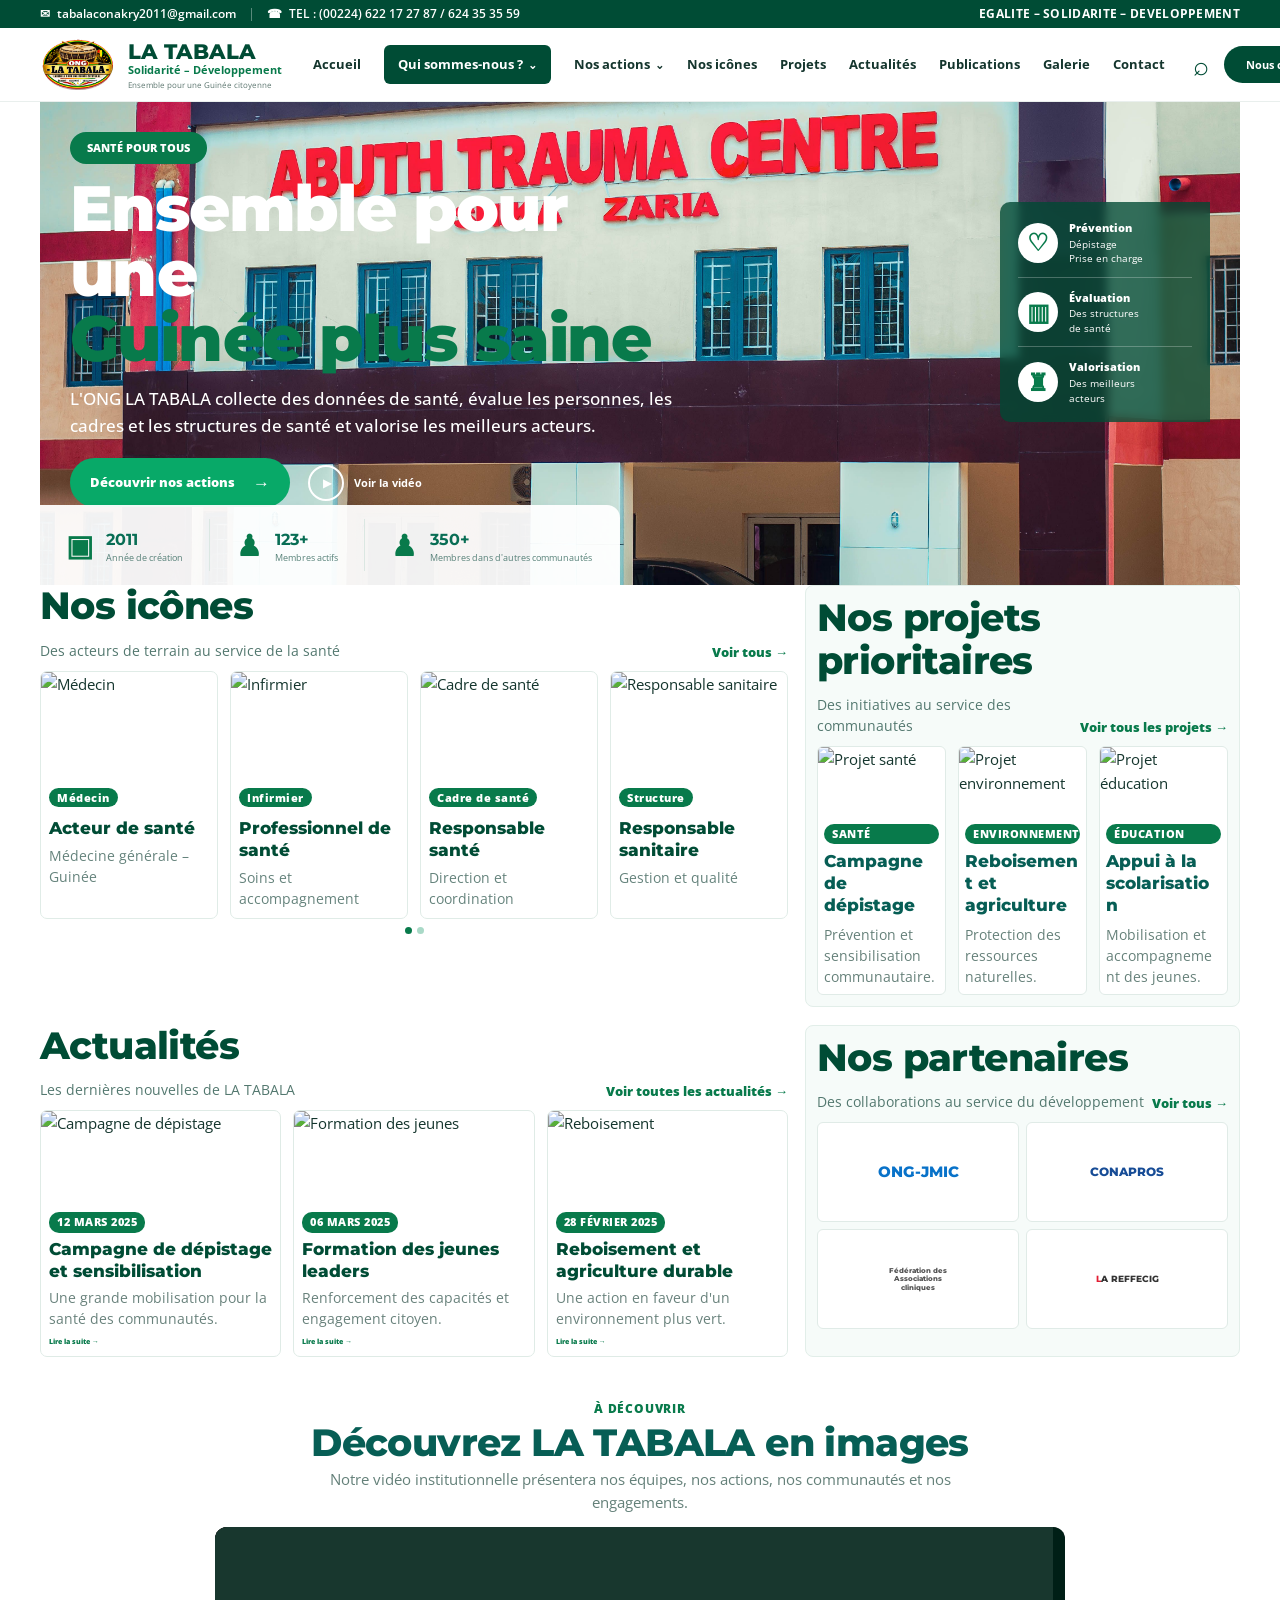
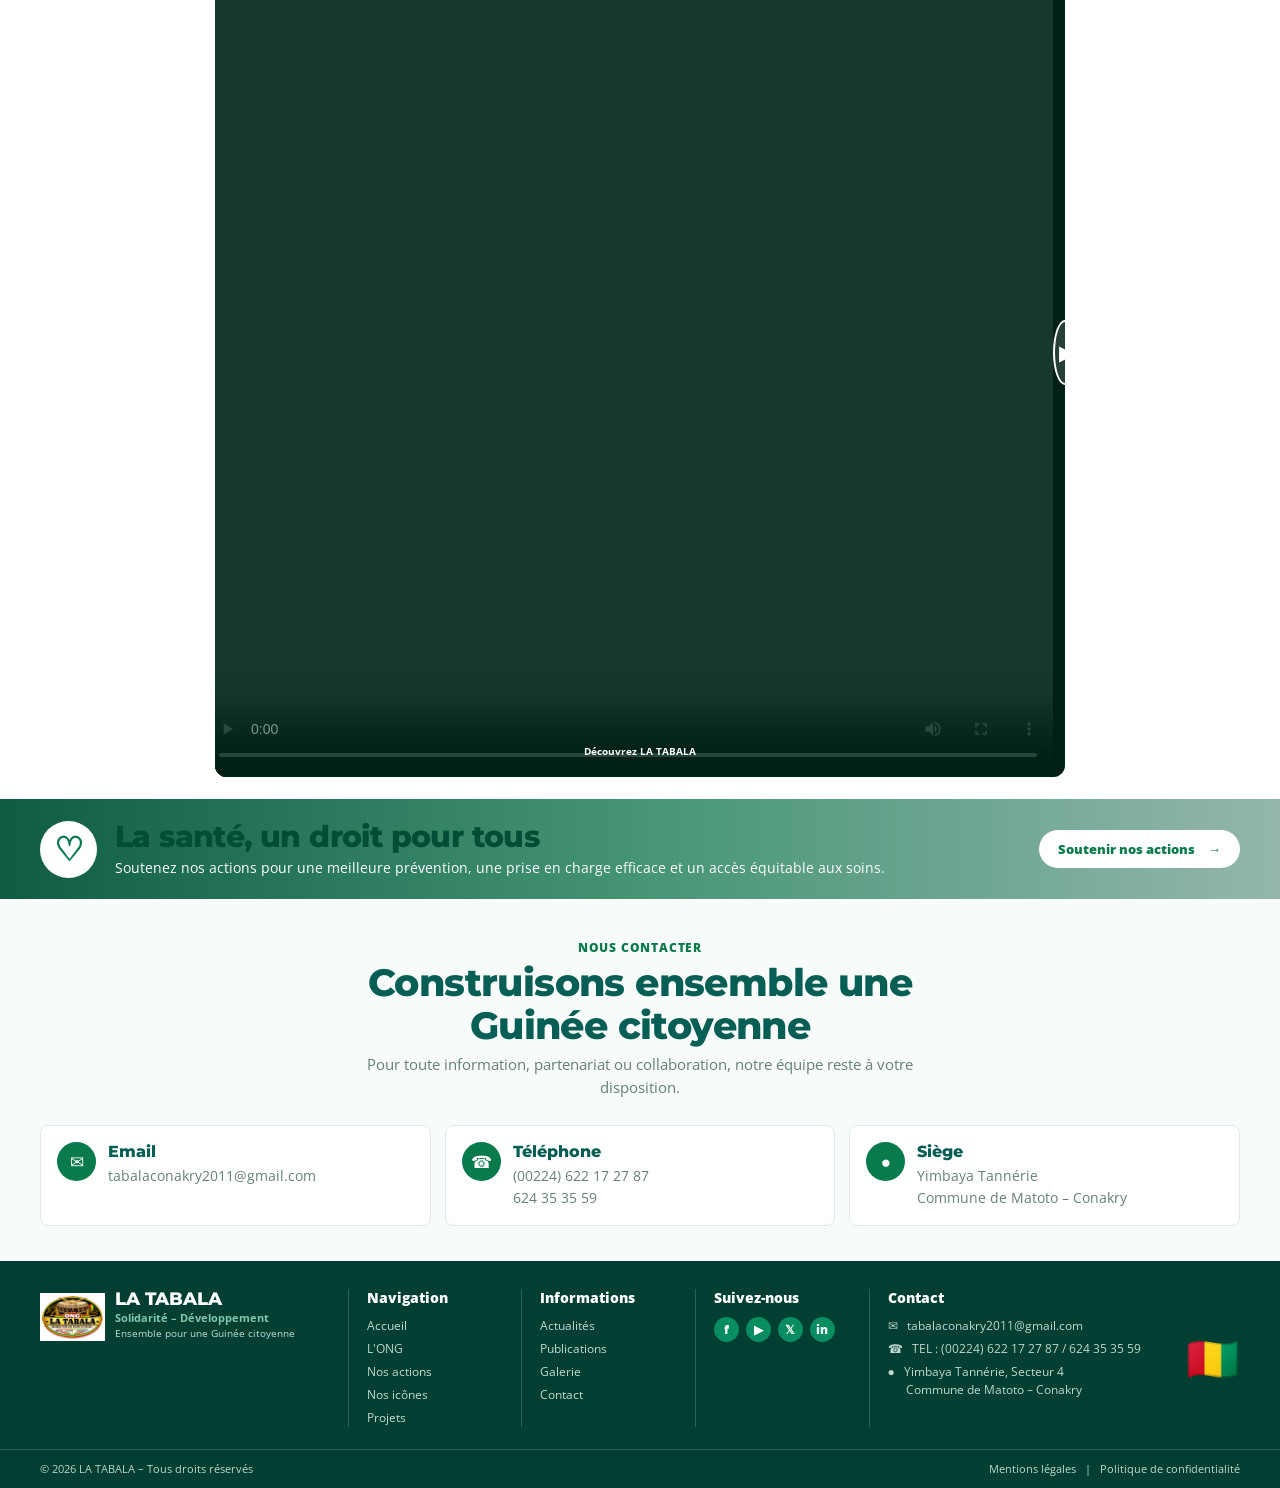
==== index.html @ 2fb296cd "Version complète LA TABALA avec SEO" ====
﻿<!DOCTYPE html>
<html lang="fr">
<head>
    <meta charset="UTF-8">
    <meta name="viewport" content="width=device-width, initial-scale=1.0">
    <title>LA TABALA — Solidarité – Développement</title>
    <meta name="description" content="ONG LA TABALA - Solidarité – Développement - Ensemble pour une Guinée citoyenne">
    <link rel="preconnect" href="https://fonts.googleapis.com">
    <link rel="preconnect" href="https://fonts.gstatic.com" crossorigin>
    <link href="https://fonts.googleapis.com/css2?family=Montserrat:wght@400;500;600;700;800&family=Open+Sans:wght@400;500;600;700&display=swap" rel="stylesheet">
    <link rel="stylesheet" href="styles.css">

<style id="logo-la-tabala-style">
.logo-la-tabala {
    display: block;
    width: 82px;
    height: 82px;
    object-fit: contain;
    object-position: center;
    border: 0;
    background: transparent;
}

.logo-insertion-la-tabala {
    position: absolute;
    top: 18px;
    left: 25px;
    z-index: 100;
}

@media (max-width: 900px) {
    .logo-la-tabala {
        width: 65px;
        height: 65px;
    }

    .logo-insertion-la-tabala {
        top: 10px;
        left: 15px;
    }
}
</style>
</head>

<body>

<!-- =========================================================
     BARRE SUPERIEURE
========================================================= -->
<div class="topbar">
    <div class="container topbar-inner">
        <div class="top-contact">
            <span>✉</span>
            <span>tabalaconakry2011@gmail.com</span>
            <span class="top-separator"></span>
            <span>☎</span>
            <span>TEL : (00224) 622 17 27 87 / 624 35 35 59</span>
        </div>

        <div class="top-slogan">
            EGALITE – SOLIDARITE – DEVELOPPEMENT
        </div>
    </div>
</div>

<!-- =========================================================
     HEADER
========================================================= -->
<header class="header">
    <div class="container header-inner">

        <a href="#accueil" class="brand">
            <div class="logo-box">
                <img src="images/logo-la-tabala.png" alt="Logo officiel de LA TABALA" class="logo-la-tabala">
                <span class="logo-fallback">LA<br>TABALA</span>
            </div>

            <div class="brand-text">
                <strong>LA TABALA</strong>
                <span>Solidarité – Développement</span>
                <small>Ensemble pour une Guinée citoyenne</small>
            </div>
        </a>

        <nav class="main-nav" id="mainNav">
            <a class="active" href="#accueil">Accueil</a>
            <a href="#ong">Qui sommes-nous ? <span>⌄</span></a>
            <a href="#actions">Nos actions <span>⌄</span></a>
            <a href="#icones">Nos icônes</a>
            <a href="#projets">Projets</a>
            <a href="#actualites">Actualités</a>
            <a href="#publications">Publications</a>
            <a href="#galerie">Galerie</a>
            <a href="#contact">Contact</a>
        </nav>

        <div class="header-actions">
            <button class="search-btn" aria-label="Rechercher">⌕</button>
            <a class="contact-button" href="#contact">Nous contacter</a>
            <button class="mobile-menu" id="mobileMenu" aria-label="Menu">☰</button>
        </div>

    </div>
</header>


<!-- =========================================================
     HERO
========================================================= -->
<main>

<section id="accueil" class="hero">

    <div class="hero-photo"></div>
    <div class="hero-overlay"></div>

    <div class="container hero-content">

        <div class="hero-copy">

            <div class="hero-label">SANTÉ POUR TOUS</div>

            <h1>
                Ensemble pour une<br>
                <span>Guinée plus saine</span>
            </h1>

            <p>
                L'ONG LA TABALA collecte des données de santé,
                évalue les personnes, les cadres et les structures
                de santé et valorise les meilleurs acteurs.
            </p>

            <div class="hero-buttons">
                <a href="#actions" class="primary-button">
                    Découvrir nos actions <b>→</b>
                </a>

                <a href="#video" class="video-link">
                    <span class="play-circle">▶</span>
                    <span>Voir la vidéo</span>
                </a>
            </div>

        </div>


        <!-- BLOC SANTE A DROITE -->
        <div class="hero-health">

            <div class="health-item">
                <div class="health-icon heart-icon">♡</div>
                <div>
                    <strong>Prévention</strong>
                    <span>Dépistage<br>Prise en charge</span>
                </div>
            </div>

            <div class="health-line"></div>

            <div class="health-item">
                <div class="health-icon bars-icon">▥</div>
                <div>
                    <strong>Évaluation</strong>
                    <span>Des structures<br>de santé</span>
                </div>
            </div>

            <div class="health-line"></div>

            <div class="health-item">
                <div class="health-icon trophy-icon">♜</div>
                <div>
                    <strong>Valorisation</strong>
                    <span>Des meilleurs<br>acteurs</span>
                </div>
            </div>

        </div>

    </div>


    <!-- STATISTIQUES -->
    <div class="hero-stats container">

        <div class="stat">
            <div class="stat-icon">▣</div>
            <div>
                <strong>2011</strong>
                <span>Année de création</span>
            </div>
        </div>

        <div class="stat">
            <div class="stat-icon">♟</div>
            <div>
                <strong>123+</strong>
                <span>Membres actifs</span>
            </div>
        </div>

        <div class="stat">
            <div class="stat-icon">♟</div>
            <div>
                <strong>350+</strong>
                <span>Membres dans d'autres communautés</span>
            </div>
        </div>

    </div>

</section>


<!-- =========================================================
     DOMAINES D'INTERVENTION
========================================================= -->
<section id="actions" class="domains section">

    <div class="container">

        <div class="domain-layout">

            <div class="domain-intro">

                <div class="eyebrow">NOS DOMAINES D'INTERVENTION</div>

                <h2>
                    Des actions concrètes<br>
                    pour un développement durable
                </h2>

                <p>
                    LA TABALA intervient dans plusieurs secteurs clés
                    pour améliorer les conditions de vie des communautés.
                </p>

                <a href="#contact" class="small-button">
                    En savoir plus <span>→</span>
                </a>

            </div>


            <div class="domain-cards">

                <article class="domain-card health-card">
                    <div class="domain-circle">♡</div>
                    <h3>Santé et bien-être</h3>
                    <p>Prévention, dépistage,<br>prise en charge.</p>
                </article>

                <article class="domain-card environment-card">
                    <div class="domain-circle">⌁</div>
                    <h3>Environnement</h3>
                    <p>Protection de l'environnement<br>et développement agricole.</p>
                </article>

                <article class="domain-card education-card">
                    <div class="domain-circle">▣</div>
                    <h3>Éducation</h3>
                    <p>Formation, information,<br>sensibilisation,<br>alphabétisation.</p>
                </article>

                <article class="domain-card social-card">
                    <div class="domain-circle">♟</div>
                    <h3>Protection sociale</h3>
                    <p>Soutien aux communautés<br>vulnérables.</p>
                </article>

                <article class="domain-card justice-card">
                    <div class="domain-circle">⚖</div>
                    <h3>Justice</h3>
                    <p>Citoyenneté, vulgarisation<br>des lois, paix sociale.</p>
                </article>

            </div>

        </div>

    </div>

</section>


<!-- =========================================================
     MISSION / VISION
========================================================= -->
<section id="ong" class="mission-section">

    <div class="container">

        <div class="section-heading">
            <div>
                <span class="eyebrow">QUI SOMMES-NOUS ?</span>
                <h2>Une organisation engagée pour les communautés</h2>
            </div>
        </div>

        <div class="mission-box">

            <div class="mission-image">
                <img
                    src="images/decoupes-maquette/mission.jpg"
                    alt="Engagement communautaire de LA TABALA">
            </div>

            <div class="mission-content">

                <div class="mission-column">

                    <div class="section-symbol">◎</div>

                    <div>
                        <h2>LA TABALA</h2>

                        <p>
                            LA TABALA est une organisation de la société civile
                            guinéenne engagée dans le développement communautaire
                            et l'amélioration des conditions de vie des populations.
                        </p>

                        <p>
                            Elle rassemble des jeunes leaders, des cadres et des
                            artisans issus de différents secteurs socioprofessionnels
                            de la Guinée.
                        </p>

                        <p>
                            Opérationnelle depuis le <strong>14 mars 2011</strong>,
                            LA TABALA est implantée à
                            <strong>Yimbaya-Tannérie, Commune de Matoto</strong>,
                            en République de Guinée.
                        </p>

                    </div>

                </div>

                <div class="mission-divider"></div>

                <div class="mission-column vision-column">

                    <div class="section-symbol">●</div>

                    <div>

                        <h2>Notre vision</h2>

                        <p>
                            Devenir l'une des plateformes des organisations de la
                            société civile guinéenne favorisant l'engagement de
                            jeunes citoyens actifs et responsables dans leurs
                            communautés.
                        </p>

                        <div class="quote-box">
                            <span>“</span>
                            <strong>
                                ENSEMBLE POUR UNE<br>
                                GUINÉE CITOYENNE
                            </strong>
                        </div>

                    </div>

                </div>

            </div>

        </div>

        <div class="ong-info-grid">

            <div class="ong-info-card">
                <span class="info-number">2011</span>
                <h3>Notre histoire</h3>
                <p>
                    LA TABALA est opérationnelle depuis le 14 mars 2011.
                    Son agrément initial porte le N°
                    257/MATD/CAB/SERPROMA/2012.
                </p>
                <p>
                    Il a été renouvelé en 2021 sous le N°
                    A/2021/738/MATD/SERPROMA/SGG.
                </p>
            </div>

            <div class="ong-info-card">
                <span class="info-number">123+</span>
                <h3>Nos membres actifs</h3>
                <p>
                    Plus de 123 membres actifs aux qualifications diversifiées
                    contribuent aux actions de l'organisation.
                </p>
                <p>
                    Plus de 350 membres sont également présents dans d'autres
                    communautés.
                </p>
            </div>

            <div class="ong-info-card">
                <span class="info-number">03</span>
                <h3>Nos valeurs</h3>
                <p>
                    Nos actions reposent sur trois valeurs fondamentales :
                </p>
                <strong>
                    ÉGALITÉ – SOLIDARITÉ – DÉVELOPPEMENT
                </strong>
            </div>

        </div>

        <div class="ong-mission-detail">

            <div class="section-heading">
                <div>
                    <span class="eyebrow">NOTRE ENGAGEMENT</span>
                    <h2>Une mission au service des citoyens</h2>
                </div>
            </div>

            <div class="mission-points">

                <div class="mission-point">
                    <span>01</span>
                    <div>
                        <h3>Promouvoir la santé</h3>
                        <p>
                            Promotion de la santé, prévention, dépistage,
                            prise en charge et sensibilisation des communautés.
                        </p>
                    </div>
                </div>

                <div class="mission-point">
                    <span>02</span>
                    <div>
                        <h3>Améliorer les conditions de vie</h3>
                        <p>
                            Formation, accompagnement et identification des
                            biens et services répondant aux besoins des populations.
                        </p>
                    </div>
                </div>

                <div class="mission-point">
                    <span>03</span>
                    <div>
                        <h3>Renforcer la gouvernance locale</h3>
                        <p>
                            Promotion de la participation citoyenne et appui aux
                            services déconcentrés et décentralisés.
                        </p>
                    </div>
                </div>

                <div class="mission-point">
                    <span>04</span>
                    <div>
                        <h3>Promouvoir le développement durable</h3>
                        <p>
                            Éducation et mobilisation des citoyens autour de la
                            justice, de la citoyenneté et du développement durable.
                        </p>
                    </div>
                </div>

            </div>

        </div>


        <!-- =====================================================
             OBJECTIFS DE LA TABALA
        ====================================================== -->
        <div id="objectifs-tabala" class="objectifs-tabala">

            <div class="section-heading">
                <div>
                    <span class="eyebrow">NOS OBJECTIFS</span>
                    <h2>Agir pour le développement communautaire</h2>
                    <p>
                        LA TABALA œuvre à travers l'éducation, l'information,
                        la sensibilisation et la mobilisation citoyenne.
                    </p>
                </div>
            </div>

            <div class="objectifs-grid">

                <article class="objectif-card">
                    <span class="objectif-number">01</span>
                    <div class="objectif-icon">♟</div>
                    <h3>Promouvoir la citoyenneté</h3>
                    <p>
                        Éduquer les populations autour du débat citoyen
                        à travers la formation, l'information et la sensibilisation.
                    </p>
                </article>

                <article class="objectif-card">
                    <span class="objectif-number">02</span>
                    <div class="objectif-icon">⚖</div>
                    <h3>Renforcer la paix sociale</h3>
                    <p>
                        Vulgariser les textes de lois et les règlements en vigueur
                        auprès des citoyens afin de favoriser la paix sociale.
                    </p>
                </article>

                <article class="objectif-card">
                    <span class="objectif-number">03</span>
                    <div class="objectif-icon">♧</div>
                    <h3>Protéger l'environnement</h3>
                    <p>
                        Contribuer à la protection de l'environnement et au
                        développement de l'agriculture au bénéfice des communautés.
                    </p>
                </article>

                <article class="objectif-card">
                    <span class="objectif-number">04</span>
                    <div class="objectif-icon">▣</div>
                    <h3>Soutenir l'éducation</h3>
                    <p>
                        Promouvoir l'alphabétisation et sensibiliser la population
                        scolaire contre le VIH/SIDA, la violence et la corruption.
                    </p>
                </article>

                <article class="objectif-card">
                    <span class="objectif-number">05</span>
                    <div class="objectif-icon">♡</div>
                    <h3>Lutter contre les discriminations</h3>
                    <p>
                        Contribuer à la lutte contre la violence et les
                        discriminations fondées sur le genre.
                    </p>
                </article>

                <article class="objectif-card">
                    <span class="objectif-number">06</span>
                    <div class="objectif-icon">✦</div>
                    <h3>Promouvoir santé, justice et éducation</h3>
                    <p>
                        Renforcer les actions en faveur de la santé, de la justice
                        et de l'éducation comme leviers du développement communautaire.
                    </p>
                </article>

            </div>

        </div>
    </div>

</section>


<!-- =========================================================
     NOS ICÔNES / PROJETS
========================================================= -->
<section id="icones" class="content-section">

    <div class="container two-column">

        <div class="large-column">

            <div class="section-heading">
                <div>
                    <h2>Nos icônes</h2>
                    <p>Des acteurs de terrain au service de la santé</p>
                </div>

                <a href="#contact">Voir tous →</a>
            </div>

            <div class="pioneer-grid">

                <article class="pioneer-card">
                    <img src="https://images.unsplash.com/photo-1559839734-2b71ea197ec2?auto=format&fit=crop&w=700&q=85" alt="Médecin">
                    <div class="card-body">
                        <span class="tag">Médecin</span>
                        <h3>Acteur de santé</h3>
                        <p>Médecine générale – Guinée</p>
                    </div>
                </article>

                <article class="pioneer-card">
                    <img src="https://images.unsplash.com/photo-1612349317150-e413f6a5b16d?auto=format&fit=crop&w=700&q=85" alt="Infirmier">
                    <div class="card-body">
                        <span class="tag">Infirmier</span>
                        <h3>Professionnel de santé</h3>
                        <p>Soins et accompagnement</p>
                    </div>
                </article>

                <article class="pioneer-card">
                    <img src="https://images.unsplash.com/photo-1594824476967-48c8b964273f?auto=format&fit=crop&w=700&q=85" alt="Cadre de santé">
                    <div class="card-body">
                        <span class="tag">Cadre de santé</span>
                        <h3>Responsable santé</h3>
                        <p>Direction et coordination</p>
                    </div>
                </article>

                <article class="pioneer-card">
                    <img src="https://images.unsplash.com/photo-1622253692010-333f2da6031d?auto=format&fit=crop&w=700&q=85" alt="Responsable sanitaire">
                    <div class="card-body">
                        <span class="tag">Structure</span>
                        <h3>Responsable sanitaire</h3>
                        <p>Gestion et qualité</p>
                    </div>
                </article>

            </div>

            <div class="carousel-dots">
                <span class="dot active"></span>
                <span class="dot"></span>
            </div>

        </div>


        <!-- PROJETS -->
        <aside id="projets" class="side-panel">

            <div class="section-heading">
                <div>
                    <h2>Nos projets prioritaires</h2>
                    <p>Des initiatives au service des communautés</p>
                </div>

                <a href="#contact">Voir tous les projets →</a>
            </div>

            <div class="project-list">

                <article class="project-card">
                    <img src="https://images.unsplash.com/photo-1584515933487-779824d29309?auto=format&fit=crop&w=700&q=85" alt="Projet santé">
                    <span class="tag">SANTÉ</span>
                    <h3>Campagne de dépistage</h3>
                    <p>Prévention et sensibilisation communautaire.</p>
                </article>

                <article class="project-card">
                    <img src="https://images.unsplash.com/photo-1592150621744-aca64f48394a?auto=format&fit=crop&w=700&q=85" alt="Projet environnement">
                    <span class="tag">ENVIRONNEMENT</span>
                    <h3>Reboisement et agriculture</h3>
                    <p>Protection des ressources naturelles.</p>
                </article>

                <article class="project-card">
                    <img src="https://images.unsplash.com/photo-1509062522246-3755977927d7?auto=format&fit=crop&w=700&q=85" alt="Projet éducation">
                    <span class="tag">ÉDUCATION</span>
                    <h3>Appui à la scolarisation</h3>
                    <p>Mobilisation et accompagnement des jeunes.</p>
                </article>

            </div>

        </aside>

    </div>

</section>


<!-- =========================================================
     ACTUALITES + PARTENAIRES
========================================================= -->
<section id="actualites" class="content-section news-section">

    <div class="container two-column">

        <div class="large-column">

            <div class="section-heading">
                <div>
                    <h2>Actualités</h2>
                    <p>Les dernières nouvelles de LA TABALA</p>
                </div>

                <a href="#contact">Voir toutes les actualités →</a>
            </div>

            <div class="news-grid">

                <article class="news-card">
                    <img src="https://images.unsplash.com/photo-1538108149393-fbbd81895907?auto=format&fit=crop&w=800&q=85" alt="Campagne de dépistage">
                    <div class="news-body">
                        <span class="date">12 MARS 2025</span>
                        <h3>Campagne de dépistage et sensibilisation</h3>
                        <p>Une grande mobilisation pour la santé des communautés.</p>
                        <a href="#">Lire la suite →</a>
                    </div>
                </article>

                <article class="news-card">
                    <img src="https://images.unsplash.com/photo-1529156069898-49953e39b3ac?auto=format&fit=crop&w=800&q=85" alt="Formation des jeunes">
                    <div class="news-body">
                        <span class="date">06 MARS 2025</span>
                        <h3>Formation des jeunes leaders</h3>
                        <p>Renforcement des capacités et engagement citoyen.</p>
                        <a href="#">Lire la suite →</a>
                    </div>
                </article>

                <article class="news-card">
                    <img src="https://images.unsplash.com/photo-1542601906990-b4d3fb778b09?auto=format&fit=crop&w=800&q=85" alt="Reboisement">
                    <div class="news-body">
                        <span class="date">28 FÉVRIER 2025</span>
                        <h3>Reboisement et agriculture durable</h3>
                        <p>Une action en faveur d'un environnement plus vert.</p>
                        <a href="#">Lire la suite →</a>
                    </div>
                </article>

            </div>

        </div>


        <!-- PARTENAIRES -->
        <aside class="side-panel partners-panel">

            <div class="section-heading">
                <div>
                    <h2>Nos partenaires</h2>
                    <p>Des collaborations au service du développement</p>
                </div>

                <a href="#contact">Voir tous →</a>
            </div>

            <div class="partner-grid">

                <div class="partner">
                    <div class="partner-logo logo-jmic">ONG-JMIC</div>
                </div>

                <div class="partner">
                    <div class="partner-logo logo-conapros">CONAPROS</div>
                </div>

                <div class="partner">
                    <div class="partner-logo logo-federation">
                        Fédération des<br>
                        Associations<br>
                        cliniques
                    </div>
                </div>

                <div class="partner">
                    <div class="partner-logo logo-reffecig">LA REFFECIG</div>
                </div>

            </div>

        </aside>

    </div>

</section>


<!-- =========================================================
     VIDEO
========================================================= -->
<section id="galerie" class="video-section">

    <div class="container">

        <div class="video-title">
            <span>À DÉCOUVRIR</span>
            <h2>Découvrez LA TABALA en images</h2>
            <p>
                Notre vidéo institutionnelle présentera nos équipes,
                nos actions, nos communautés et nos engagements.
            </p>
        </div>

        <div id="video" class="video-cover">

            <video
                id="tabalaVideo"
                class="tabala-video"
                controls
                preload="metadata"
                playsinline
            >
                <source src="video/presentation_tabala.mp4" type="video/mp4">
                Votre navigateur ne prend pas en charge la lecture vidéo.
            </video>

            <div class="video-overlay"></div>

            <button class="big-play" id="videoButton" type="button">▶</button>

            <div class="video-label">
                Découvrez LA TABALA
            </div>

        </div>

    </div>

</section>


<!-- =========================================================
     BANDEAU SANTE
========================================================= -->
<section class="health-cta">

    <div class="health-cta-background"></div>

    <div class="container health-cta-content">

        <div class="cta-symbol">♡</div>

        <div>
            <h2>La santé, un droit pour tous</h2>
            <p>
                Soutenez nos actions pour une meilleure prévention,
                une prise en charge efficace et un accès équitable aux soins.
            </p>
        </div>

        <a href="#contact" class="cta-button">
            Soutenir nos actions <span>→</span>
        </a>

    </div>

</section>


<!-- =========================================================
     CONTACT
========================================================= -->
<section id="contact" class="contact-section">

    <div class="container">

        <div class="contact-intro">
            <span>NOUS CONTACTER</span>
            <h2>Construisons ensemble une Guinée citoyenne</h2>
            <p>
                Pour toute information, partenariat ou collaboration,
                notre équipe reste à votre disposition.
            </p>
        </div>

        <div class="contact-grid">

            <div class="contact-item">
                <div class="contact-icon">✉</div>
                <div>
                    <h3>Email</h3>
                    <p>tabalaconakry2011@gmail.com</p>
                </div>
            </div>

            <div class="contact-item">
                <div class="contact-icon">☎</div>
                <div>
                    <h3>Téléphone</h3>
                    <p>(00224) 622 17 27 87<br>624 35 35 59</p>
                </div>
            </div>

            <div class="contact-item">
                <div class="contact-icon">●</div>
                <div>
                    <h3>Siège</h3>
                    <p>Yimbaya Tannérie<br>Commune de Matoto – Conakry</p>
                </div>
            </div>

        </div>

    </div>

</section>


<!-- =========================================================
     PUBLICATIONS
========================================================= -->
<section id="publications" class="hidden-anchor"></section>


<!-- =========================================================
     FOOTER
========================================================= -->
<footer class="footer">

    <div class="container footer-main">

        <div class="footer-brand">

            <div class="footer-logo">
                <img src="images/logo-la-tabala.png" alt="Logo officiel de LA TABALA" class="logo-la-tabala">
            </div>

            <div>
                <strong>LA TABALA</strong>
                <span>Solidarité – Développement</span>
                <small>Ensemble pour une Guinée citoyenne</small>
            </div>

        </div>


        <div class="footer-column">
            <h3>Navigation</h3>
            <a href="#accueil">Accueil</a>
            <a href="#ong">L'ONG</a>
            <a href="#actions">Nos actions</a>
            <a href="#icones">Nos icônes</a>
            <a href="#projets">Projets</a>
        </div>


        <div class="footer-column">
            <h3>Informations</h3>
            <a href="#actualites">Actualités</a>
            <a href="#publications">Publications</a>
            <a href="#galerie">Galerie</a>
            <a href="#contact">Contact</a>
        </div>


        <div class="footer-column social-column">
            <h3>Suivez-nous</h3>

            <div class="socials">
                <a href="#">f</a>
                <a href="#">▶</a>
                <a href="#">𝕏</a>
                <a href="#">in</a>
            </div>
        </div>


        <div class="footer-column footer-contact">
            <h3>Contact</h3>

            <p>✉ &nbsp; tabalaconakry2011@gmail.com</p>
            <p>☎ &nbsp; TEL : (00224) 622 17 27 87 / 624 35 35 59</p>
            <p>● &nbsp; Yimbaya Tannérie, Secteur 4<br>
                &nbsp;&nbsp;&nbsp;&nbsp;&nbsp; Commune de Matoto – Conakry</p>
        </div>

        <div class="guinea-shape">
            🇬🇳
        </div>

    </div>


    <div class="footer-bottom">

        <div class="container footer-bottom-inner">

            <span>© 2026 LA TABALA – Tous droits réservés</span>

            <div>
                <a href="#">Mentions légales</a>
                <span>|</span>
                <a href="#">Politique de confidentialité</a>
            </div>

        </div>

    </div>

</footer>


<!-- =========================================================
     MODAL VIDEO
========================================================= -->
<div class="video-modal" id="videoModal">

    <div class="video-modal-content">

        <button class="close-video" id="closeVideo">×</button>

        <div class="video-placeholder">
            <div class="big-play">▶</div>
            <h3>Vidéo institutionnelle LA TABALA</h3>
            <p>La vidéo officielle sera intégrée ici.</p>
        </div>

    </div>

</div>


<script src="script.js"></script>

</body>
</html>
---- styles.css ----
﻿:root{
    --green:#087a4b;
    --green-dark:#004c35;
    --green-deep:#003f2e;
    --green-light:#eaf7f2;
    --green-soft:#f3faf7;
    --gold:#f4c430;
    --text:#14352d;
    --muted:#628078;
    --white:#ffffff;
    --red:#e62d3f;
    --blue:#1688d5;
    --orange:#f49b22;
    --purple:#6842a5;
    --shadow:0 8px 28px rgba(0,75,52,.08);
    --radius:10px;
    --container:1200px;
}

*{
    margin:0;
    padding:0;
    box-sizing:border-box;
}

html{
    scroll-behavior:smooth;
}

body{
    background:#fff;
    color:var(--text);
    font-family:"Open Sans",Arial,sans-serif;
    font-size:14px;
    line-height:1.6;
}

img{
    max-width:100%;
    display:block;
}

a{
    text-decoration:none;
    color:inherit;
}

button{
    font-family:inherit;
}

.container{
    width:min(var(--container),calc(100% - 60px));
    margin:auto;
}

/* =========================================================
   TOPBAR
========================================================= */

.topbar{
    height:28px;
    background:var(--green-dark);
    color:#fff;
    font-size:11px;
    font-weight:600;
}

.topbar-inner{
    height:100%;
    display:flex;
    align-items:center;
    justify-content:space-between;
}

.top-contact{
    display:flex;
    align-items:center;
    gap:7px;
}

.top-separator{
    width:1px;
    height:13px;
    background:rgba(255,255,255,.35);
    margin:0 8px;
}

.top-slogan{
    font-weight:700;
    letter-spacing:.3px;
}

/* =========================================================
   HEADER
========================================================= */

.header{
    height:74px;
    background:#fff;
    border-bottom:1px solid #e9efed;
    position:sticky;
    top:0;
    z-index:1000;
}

.header-inner{
    height:100%;
    display:flex;
    align-items:center;
    gap:28px;
}

.brand{
    display:flex;
    align-items:center;
    gap:12px;
    min-width:245px;
}

.logo-box{
    width:76px;
    height:66px;
    display:flex;
    align-items:center;
    justify-content:center;
    position:relative;
    overflow:hidden;
}

.logo-box img{
    width:76px;
    height:66px;
    object-fit:contain;
}

.logo-fallback{
    display:none;
    width:62px;
    height:62px;
    border-radius:50%;
    background:var(--gold);
    border:4px solid var(--green-dark);
    color:var(--green-dark);
    font-size:10px;
    font-weight:900;
    line-height:1.05;
    align-items:center;
    justify-content:center;
    text-align:center;
}

.logo-missing .logo-fallback{
    display:flex;
}

.brand-text{
    display:flex;
    flex-direction:column;
    line-height:1.15;
}

.brand-text strong{
    color:var(--green-dark);
    font-family:Montserrat,sans-serif;
    font-size:21px;
    font-weight:800;
}

.brand-text span{
    color:var(--green);
    font-size:11px;
    font-weight:700;
}

.brand-text small{
    color:#5d7770;
    font-size:8px;
    margin-top:3px;
}

.main-nav{
    display:flex;
    align-items:center;
    gap:23px;
    margin-left:auto;
    font-size:10px;
    font-weight:700;
    white-space:nowrap;
}

.main-nav a{
    transition:.2s;
}

.main-nav a:hover,
.main-nav a.active{
    color:var(--green);
}

.main-nav a.active{
    background:var(--green-dark);
    color:#fff;
    padding:9px 14px;
    border-radius:6px;
}

.main-nav span{
    font-size:11px;
    margin-left:2px;
}

.header-actions{
    display:flex;
    align-items:center;
    gap:15px;
}

.search-btn{
    border:0;
    background:transparent;
    color:var(--green-dark);
    font-size:27px;
    cursor:pointer;
}

.contact-button{
    background:var(--green-dark);
    color:#fff;
    border-radius:22px;
    padding:10px 22px;
    font-weight:700;
    font-size:11px;
    white-space:nowrap;
}

.mobile-menu{
    display:none;
    border:0;
    background:transparent;
    font-size:25px;
    color:var(--green-dark);
}

/* =========================================================
   HERO
========================================================= */

.hero{
    min-height:490px;
    position:relative;
    overflow:visible;
    background:#173d30;
}

.hero-photo{
    position:absolute;
    inset:0;
    background-image:url("images/decoupes-maquette/hero-sante.jpg");
    background-size:cover;
    background-position:center;
}

.hero-overlay{
    position:absolute;
    inset:0;
    background:
        linear-gradient(90deg,
            rgba(0,35,25,.94) 0%,
            rgba(0,55,38,.78) 34%,
            rgba(0,50,35,.18) 72%,
            rgba(0,40,30,.25) 100%);
}

.hero-content{
    min-height:365px;
    position:relative;
    z-index:2;
    display:flex;
    align-items:center;
    justify-content:space-between;
    padding-top:15px;
}

.hero-copy{
    color:#fff;
    width:54%;
    padding-top:15px;
}

.hero-label{
    display:inline-block;
    background:var(--green);
    color:#fff;
    border-radius:20px;
    padding:7px 17px;
    font-size:11px;
    font-weight:800;
    margin-bottom:12px;
}

.hero h1{
    font-family:Montserrat,sans-serif;
    font-size:43px;
    line-height:1.05;
    font-weight:800;
    margin-bottom:15px;
    letter-spacing:-1.3px;
}

.hero h1 span{
    color:#15bf86;
}

.hero-copy p{
    max-width:560px;
    font-size:13px;
    line-height:1.55;
    font-weight:500;
    margin-bottom:19px;
}

.hero-buttons{
    display:flex;
    align-items:center;
    gap:18px;
}

.primary-button{
    display:inline-flex;
    align-items:center;
    gap:18px;
    background:#08a968;
    color:#fff;
    padding:11px 20px;
    border-radius:25px;
    font-size:11px;
    font-weight:800;
}

.primary-button b{
    font-size:17px;
}

.video-link{
    display:flex;
    align-items:center;
    gap:10px;
    color:#fff;
    font-size:11px;
    font-weight:700;
}

.play-circle{
    width:36px;
    height:36px;
    border:2px solid #fff;
    border-radius:50%;
    display:flex;
    align-items:center;
    justify-content:center;
    font-size:11px;
    padding-left:2px;
}

/* HERO RIGHT */

.hero-health{
    width:210px;
    margin-right:0;
    background:rgba(0,74,52,.78);
    backdrop-filter:blur(4px);
    padding:13px 18px;
    border-radius:10px 0 0 10px;
    color:#fff;
}

.health-item{
    display:flex;
    align-items:center;
    gap:11px;
    padding:4px 0;
}

.health-icon{
    flex:none;
    width:40px;
    height:40px;
    background:#fff;
    color:var(--green);
    border-radius:50%;
    display:flex;
    align-items:center;
    justify-content:center;
    font-size:24px;
    font-weight:800;
}

.health-item strong{
    display:block;
    font-size:11px;
    font-weight:800;
}

.health-item span{
    display:block;
    font-size:10px;
    line-height:1.45;
}

.health-line{
    height:1px;
    background:rgba(255,255,255,.25);
    margin:7px 0;
}

/* HERO STATS */

.hero-stats{
    position:relative;
    z-index:5;
    margin-top:-2px;
    background:rgba(255,255,255,.94);
    min-height:80px;
    display:flex;
    align-items:center;
    border-radius:0 13px 0 0;
    width:580px;
    margin-left:0;
    margin-right:auto;
    box-shadow:0 3px 12px rgba(0,0,0,.04);
}

.stat{
    min-height:52px;
    display:flex;
    align-items:center;
    gap:13px;
    padding:0 26px;
    border-right:1px solid #dbe7e2;
}

.stat:last-child{
    border:0;
}

.stat-icon{
    color:var(--green);
    font-size:29px;
    font-weight:800;
}

.stat strong{
    display:block;
    color:#096e55;
    font-family:Montserrat,sans-serif;
    font-size:16px;
}

.stat span{
    display:block;
    color:#568078;
    font-size:9px;
    line-height:1.25;
}

/* =========================================================
   GENERAL
========================================================= */

.section{
    padding:32px 0;
}

.domains{
    padding:31px 0 17px;
}

.domain-layout{
    display:grid;
    grid-template-columns:290px 1fr;
    gap:30px;
    align-items:center;
}

.eyebrow{
    color:var(--green);
    font-size:9px;
    font-weight:800;
    margin-bottom:6px;
}

.domain-intro h2{
    font-family:Montserrat,sans-serif;
    color:#075d59;
    font-size:21px;
    line-height:1.18;
    margin-bottom:8px;
}

.domain-intro p{
    color:#5a7c75;
    font-size:10px;
    line-height:1.6;
    margin-bottom:13px;
}

.small-button{
    display:inline-flex;
    gap:15px;
    align-items:center;
    background:var(--green);
    color:#fff;
    border-radius:20px;
    padding:8px 17px;
    font-size:10px;
    font-weight:800;
}

.small-button span{
    font-size:16px;
}

.domain-cards{
    display:grid;
    grid-template-columns:repeat(5,1fr);
    gap:10px;
}

.domain-card{
    min-height:148px;
    border-radius:8px;
    padding:13px 8px;
    text-align:center;
}

.health-card{
    background:#edf9f4;
}

.environment-card{
    background:#eef9ed;
}

.education-card{
    background:#eef7fc;
}

.social-card{
    background:#fff5e9;
}

.justice-card{
    background:#f4effa;
}

.domain-circle{
    width:52px;
    height:52px;
    border-radius:50%;
    color:#fff;
    display:flex;
    align-items:center;
    justify-content:center;
    margin:0 auto 8px;
    font-size:26px;
    font-weight:700;
}

.health-card .domain-circle{background:#e51f32;}
.environment-card .domain-circle{background:#42a83b;}
.education-card .domain-circle{background:#1388d4;}
.social-card .domain-circle{background:#f49a13;}
.justice-card .domain-circle{background:#6840a4;}

.domain-card h3{
    font-family:Montserrat,sans-serif;
    font-size:11px;
    margin-bottom:7px;
}

.health-card h3{color:#006e5a;}
.environment-card h3{color:#168345;}
.education-card h3{color:#0576c6;}
.social-card h3{color:#e98b09;}
.justice-card h3{color:#6840a4;}

.domain-card p{
    color:#66837c;
    font-size:8.5px;
    line-height:1.45;
}

/* =========================================================
   MISSION
========================================================= */

.mission-section{
    padding:8px 0 18px;
}

.mission-box{
    display:grid;
    grid-template-columns:315px 1fr;
    min-height:180px;
    background:#edf9f5;
    border-radius:8px;
    overflow:hidden;
}

.mission-image{
    overflow:hidden;
}

.mission-image img{
    width:100%;
    height:100%;
    min-height:180px;
    object-fit:cover;
}

.mission-content{
    display:grid;
    grid-template-columns:1fr 1px 1fr;
    align-items:center;
    padding:20px 27px;
}

.mission-column{
    display:grid;
    grid-template-columns:42px 1fr;
    gap:12px;
    padding-right:23px;
}

.vision-column{
    padding-right:0;
    padding-left:22px;
}

.section-symbol{
    color:var(--green-dark);
    font-size:31px;
    font-weight:900;
}

.mission-column h2{
    font-family:Montserrat,sans-serif;
    color:#075d50;
    font-size:15px;
    margin-bottom:8px;
}

.mission-column p{
    color:#537b72;
    font-size:9.5px;
    line-height:1.7;
    margin-bottom:10px;
}

.mission-divider{
    width:1px;
    height:100%;
    background:#c9e2d9;
}

.quote-box{
    background:linear-gradient(90deg,#218f4b,#55a92d);
    color:#fff;
    border-radius:7px;
    padding:9px 13px;
    display:flex;
    align-items:center;
    gap:7px;
    margin-top:7px;
}

.quote-box span{
    font-size:27px;
    line-height:1;
    opacity:.5;
}

.quote-box strong{
    font-size:9px;
    line-height:1.35;
}

/* =========================================================
   TWO COLUMNS
========================================================= */

.content-section{
    padding:0 0 18px;
}

.two-column{
    display:grid;
    grid-template-columns:1.72fr 1fr;
    gap:17px;
}

.large-column,
.side-panel{
    min-width:0;
}

.section-heading{
    display:flex;
    justify-content:space-between;
    align-items:flex-end;
    margin-bottom:10px;
}

.section-heading h2{
    color:#075e55;
    font-family:Montserrat,sans-serif;
    font-size:16px;
    line-height:1.1;
}

.section-heading p{
    color:#53786f;
    font-size:9px;
    margin-top:3px;
}

.section-heading > a{
    color:var(--green);
    font-size:8px;
    font-weight:800;
    white-space:nowrap;
}

/* =========================================================
   ICÔNES
========================================================= */

.pioneer-grid{
    display:grid;
    grid-template-columns:repeat(4,1fr);
    gap:8px;
}

.pioneer-card{
    border:1px solid #e0ece7;
    border-radius:7px;
    overflow:hidden;
    background:#fff;
}

.pioneer-card img{
    width:100%;
    height:105px;
    object-fit:cover;
}

.card-body{
    padding:7px 8px 9px;
}

.tag{
    display:inline-block;
    background:var(--green);
    color:#fff;
    border-radius:10px;
    padding:3px 8px;
    font-size:7px;
    font-weight:800;
    margin-bottom:4px;
}

.pioneer-card h3{
    font-family:Montserrat,sans-serif;
    color:#075e55;
    font-size:9px;
    margin-bottom:2px;
}

.pioneer-card p{
    color:#65837c;
    font-size:7px;
}

.carousel-dots{
    display:flex;
    justify-content:center;
    gap:5px;
    margin-top:8px;
}

.dot{
    width:7px;
    height:7px;
    border-radius:50%;
    background:#a9d9c7;
}

.dot.active{
    background:var(--green);
}

/* =========================================================
   PROJETS
========================================================= */

.side-panel{
    background:#f6fbf9;
    border:1px solid #e2eee9;
    border-radius:8px;
    padding:11px;
}

.project-list{
    display:grid;
    grid-template-columns:repeat(3,1fr);
    gap:7px;
}

.project-card{
    background:#fff;
    border:1px solid #e0ebe7;
    border-radius:6px;
    overflow:hidden;
    padding-bottom:7px;
}

.project-card img{
    width:100%;
    height:72px;
    object-fit:cover;
}

.project-card .tag{
    margin:5px 6px 2px;
    font-size:6px;
}

.project-card h3{
    color:#075e55;
    font-size:8px;
    line-height:1.25;
    padding:0 6px;
}

.project-card p{
    color:#66817a;
    font-size:6.5px;
    line-height:1.4;
    padding:3px 6px 0;
}

/* =========================================================
   ACTUALITES
========================================================= */

.news-section{
    padding-top:0;
}

.news-grid{
    display:grid;
    grid-template-columns:repeat(3,1fr);
    gap:8px;
}

.news-card{
    background:#fff;
    border:1px solid #dfebe6;
    border-radius:7px;
    overflow:hidden;
}

.news-card > img{
    width:100%;
    height:90px;
    object-fit:cover;
}

.news-body{
    padding:7px 8px 9px;
}

.date{
    display:inline-block;
    background:var(--green);
    color:#fff;
    border-radius:10px;
    padding:3px 8px;
    font-size:6.5px;
    font-weight:800;
}

.news-body h3{
    color:#075e55;
    font-family:Montserrat,sans-serif;
    font-size:8.5px;
    line-height:1.35;
    margin:6px 0 4px;
}

.news-body p{
    color:#69827c;
    font-size:7px;
    line-height:1.45;
}

.news-body a{
    color:var(--green);
    display:block;
    font-size:7px;
    font-weight:800;
    margin-top:7px;
}

/* =========================================================
   PARTENAIRES
========================================================= */

.partners-panel{
    padding:11px;
}

.partner-grid{
    display:grid;
    grid-template-columns:repeat(2,1fr);
    gap:7px;
}

.partner{
    height:100px;
    background:#fff;
    border:1px solid #e0ebe7;
    border-radius:6px;
    display:flex;
    align-items:center;
    justify-content:center;
    padding:8px;
}

.partner-logo{
    text-align:center;
    font-family:Montserrat,sans-serif;
    font-weight:800;
}

.logo-jmic{
    color:#0872c9;
    font-size:15px;
}

.logo-conapros{
    color:#174c96;
    font-size:12px;
}

.logo-federation{
    color:#555;
    font-size:7px;
    line-height:1.25;
}

.logo-reffecig{
    color:#333;
    font-size:9px;
}

.logo-reffecig::first-letter{
    color:#e21f34;
}

/* =========================================================
   VIDEO
========================================================= */

.video-section{
    padding:20px 0 22px;
    background:#fff;
}

.video-title{
    text-align:center;
    margin-bottom:13px;
}

.video-title > span{
    color:var(--green);
    font-size:8px;
    font-weight:800;
}

.video-title h2{
    color:#075e55;
    font-family:Montserrat,sans-serif;
    font-size:20px;
    margin:3px 0;
}

.video-title p{
    color:#648079;
    font-size:9px;
}

.video-cover{
    height:220px;
    border-radius:9px;
    overflow:hidden;
    position:relative;
    display:flex;
    align-items:center;
    justify-content:center;
}

.video-background{
    position:absolute;
    inset:0;
    background-image:url("https://images.unsplash.com/photo-1579684385127-1ef15d508118?auto=format&fit=crop&w=1600&q=85");
    background-size:cover;
    background-position:center;
}

.video-overlay{
    position:absolute;
    inset:0;
    background:rgba(0,60,43,.53);
}

.big-play{
    position:relative;
    z-index:2;
    width:65px;
    height:65px;
    border-radius:50%;
    border:2px solid #fff;
    background:rgba(255,255,255,.15);
    color:#fff;
    display:flex;
    align-items:center;
    justify-content:center;
    cursor:pointer;
    font-size:21px;
    padding-left:4px;
}

.video-label{
    position:absolute;
    bottom:18px;
    z-index:2;
    color:#fff;
    font-size:10px;
    font-weight:700;
}

/* =========================================================
   HEALTH CTA
========================================================= */

.health-cta{
    min-height:100px;
    position:relative;
    overflow:hidden;
    color:#fff;
}

.health-cta-background{
    position:absolute;
    inset:0;
    background:
        linear-gradient(90deg,rgba(0,82,55,.94),rgba(0,110,66,.73),rgba(0,82,55,.42)),
        url("https://images.unsplash.com/photo-1542810634-71277d95dcbb?auto=format&fit=crop&w=1800&q=85");
    background-size:cover;
    background-position:center;
}

.health-cta-content{
    position:relative;
    min-height:100px;
    display:flex;
    align-items:center;
    gap:18px;
}

.cta-symbol{
    width:57px;
    height:57px;
    border-radius:50%;
    background:#fff;
    color:var(--green);
    display:flex;
    align-items:center;
    justify-content:center;
    font-size:33px;
    font-weight:900;
}

.health-cta h2{
    font-family:Montserrat,sans-serif;
    font-size:19px;
    margin-bottom:2px;
}

.health-cta p{
    font-size:9px;
    line-height:1.5;
}

.cta-button{
    margin-left:auto;
    background:#fff;
    color:var(--green);
    padding:9px 19px;
    border-radius:20px;
    font-size:9px;
    font-weight:800;
}

.cta-button span{
    margin-left:10px;
}

/* =========================================================
   CONTACT
========================================================= */

.contact-section{
    padding:35px 0;
    background:#f7fbf9;
}

.contact-intro{
    text-align:center;
    max-width:600px;
    margin:0 auto 25px;
}

.contact-intro > span{
    color:var(--green);
    font-size:8px;
    font-weight:800;
}

.contact-intro h2{
    color:#075e55;
    font-family:Montserrat,sans-serif;
    font-size:23px;
    margin:4px 0 6px;
}

.contact-intro p{
    color:#658079;
    font-size:10px;
}

.contact-grid{
    display:grid;
    grid-template-columns:repeat(3,1fr);
    gap:14px;
}

.contact-item{
    display:flex;
    align-items:flex-start;
    gap:12px;
    background:#fff;
    padding:16px;
    border-radius:8px;
    border:1px solid #e0ebe7;
}

.contact-icon{
    width:39px;
    height:39px;
    border-radius:50%;
    background:var(--green);
    color:#fff;
    display:flex;
    align-items:center;
    justify-content:center;
    font-size:17px;
    flex:none;
}

.contact-item h3{
    color:#075e55;
    font-family:Montserrat,sans-serif;
    font-size:11px;
    margin-bottom:3px;
}

.contact-item p{
    color:#668079;
    font-size:9px;
    line-height:1.5;
}

/* =========================================================
   FOOTER
========================================================= */

.footer{
    background:#003f32;
    color:#fff;
}

.footer-main{
    min-height:185px;
    padding:28px 0 22px;
    display:grid;
    grid-template-columns:1.5fr .8fr .8fr .8fr 1.55fr auto;
    gap:20px;
}

.footer-brand{
    display:flex;
    gap:10px;
    align-items:flex-start;
}

.footer-logo{
    width:65px;
    height:57px;
    flex:none;
}

.footer-logo img{
    width:65px;
    height:57px;
    object-fit:contain;
}

.footer-brand strong{
    display:block;
    font-family:Montserrat,sans-serif;
    font-size:17px;
}

.footer-brand span{
    display:block;
    color:#80c7ac;
    font-size:9px;
    font-weight:700;
}

.footer-brand small{
    display:block;
    color:#c5ddd5;
    font-size:7px;
}

.footer-column{
    border-left:1px solid rgba(255,255,255,.18);
    padding-left:18px;
    display:flex;
    flex-direction:column;
    gap:5px;
}

.footer-column h3{
    font-size:9px;
    margin-bottom:5px;
}

.footer-column a,
.footer-column p{
    color:#c1d9d2;
    font-size:8px;
}

.socials{
    display:flex;
    gap:7px;
}

.socials a{
    width:25px;
    height:25px;
    border-radius:50%;
    background:#078d61;
    color:#fff;
    display:flex;
    align-items:center;
    justify-content:center;
    font-weight:800;
}

.footer-contact p{
    line-height:1.5;
}

.guinea-shape{
    font-size:43px;
    display:flex;
    align-items:center;
}

.footer-bottom{
    border-top:1px solid rgba(255,255,255,.18);
}

.footer-bottom-inner{
    min-height:38px;
    display:flex;
    align-items:center;
    justify-content:space-between;
    color:#c0d8d0;
    font-size:7px;
}

.footer-bottom-inner div{
    display:flex;
    gap:9px;
}

/* =========================================================
   VIDEO MODAL
========================================================= */

.video-modal{
    display:none;
    position:fixed;
    inset:0;
    background:rgba(0,0,0,.8);
    z-index:5000;
    align-items:center;
    justify-content:center;
    padding:25px;
}

.video-modal.show{
    display:flex;
}

.video-modal-content{
    position:relative;
    width:min(850px,100%);
    background:#003f32;
    border-radius:10px;
    overflow:hidden;
}

.close-video{
    position:absolute;
    top:10px;
    right:13px;
    z-index:5;
    width:35px;
    height:35px;
    border:0;
    border-radius:50%;
    background:#fff;
    color:#003f32;
    font-size:25px;
    cursor:pointer;
}

.video-placeholder{
    min-height:430px;
    display:flex;
    align-items:center;
    justify-content:center;
    flex-direction:column;
    color:#fff;
    gap:12px;
}

.video-placeholder .big-play{
    position:static;
}

.video-placeholder h3{
    font-family:Montserrat,sans-serif;
}

.video-placeholder p{
    color:#a8d2c4;
    font-size:12px;
}

.hidden-anchor{
    height:0;
    overflow:hidden;
}

/* =========================================================
   RESPONSIVE
========================================================= */

@media(max-width:1100px){

    .main-nav{
        gap:12px;
    }

    .header-inner{
        gap:10px;
    }

    .brand{
        min-width:210px;
    }

    .hero h1{
        font-size:37px;
    }

    .domain-layout{
        grid-template-columns:1fr;
    }

    .domain-cards{
        grid-template-columns:repeat(5,1fr);
    }

    .footer-main{
        grid-template-columns:repeat(3,1fr);
    }

}

@media(max-width:850px){

    .container{
        width:min(var(--container),calc(100% - 30px));
    }

    .top-slogan{
        display:none;
    }

    .main-nav{
        display:none;
        position:absolute;
        top:74px;
        left:0;
        right:0;
        background:#fff;
        padding:15px;
        flex-direction:column;
        align-items:stretch;
        gap:5px;
        box-shadow:0 10px 25px rgba(0,0,0,.1);
    }

    .main-nav.open{
        display:flex;
    }

    .main-nav a{
        padding:10px !important;
        border-radius:5px !important;
    }

    .mobile-menu{
        display:block;
    }

    .search-btn{
        display:none;
    }

    .hero{
        min-height:570px;
    }

    .hero-content{
        min-height:470px;
        align-items:flex-start;
        padding-top:50px;
    }

    .hero-copy{
        width:65%;
    }

    .hero-health{
        width:190px;
    }

    .hero-stats{
        width:100%;
        margin-top:-1px;
    }

    .domain-cards{
        grid-template-columns:repeat(3,1fr);
    }

    .mission-box{
        grid-template-columns:1fr;
    }

    .mission-image{
        height:230px;
    }

    .mission-content{
        grid-template-columns:1fr;
        gap:20px;
    }

    .mission-divider{
        display:none;
    }

    .vision-column{
        padding-left:0;
    }

    .two-column{
        grid-template-columns:1fr;
    }

    .footer-main{
        grid-template-columns:repeat(2,1fr);
    }

}

@media(max-width:600px){

    .topbar{
        height:auto;
        padding:5px 0;
    }

    .top-contact{
        justify-content:center;
        flex-wrap:wrap;
        font-size:9px;
    }

    .brand-text strong{
        font-size:17px;
    }

    .brand-text span{
        font-size:9px;
    }

    .contact-button{
        display:none;
    }

    .hero{
        min-height:650px;
    }

    .hero-content{
        min-height:560px;
        display:block;
        padding-top:35px;
    }

    .hero-copy{
        width:100%;
    }

    .hero h1{
        font-size:32px;
    }

    .hero-health{
        width:100%;
        margin-top:28px;
        border-radius:9px;
        display:grid;
        grid-template-columns:repeat(3,1fr);
        gap:7px;
    }

    .health-line{
        display:none;
    }

    .health-item{
        flex-direction:column;
        text-align:center;
    }

    .hero-stats{
        display:grid;
        grid-template-columns:1fr;
        width:100%;
        padding:5px 0;
    }

    .stat{
        border-right:0;
        border-bottom:1px solid #dbe7e2;
        min-height:55px;
    }

    .domain-cards{
        grid-template-columns:repeat(2,1fr);
    }

    .domain-cards .justice-card{
        grid-column:span 2;
    }

    .pioneer-grid,
    .news-grid{
        grid-template-columns:repeat(2,1fr);
    }

    .project-list{
        grid-template-columns:1fr;
    }

    .partner-grid{
        grid-template-columns:repeat(2,1fr);
    }

    .contact-grid{
        grid-template-columns:1fr;
    }

    .health-cta-content{
        flex-wrap:wrap;
        padding:15px 0;
    }

    .cta-button{
        margin-left:75px;
    }

    .footer-main{
        grid-template-columns:1fr;
    }

    .footer-column{
        border-left:0;
        border-top:1px solid rgba(255,255,255,.15);
        padding:15px 0 0;
    }

    .footer-bottom-inner{
        flex-direction:column;
        gap:6px;
        padding:10px 0;
    }

}

/* ==========================================================
   LA TABALA - V3
   AJUSTEMENTS FIDÈLES À LA MAQUETTE
   ========================================================== */

:root {
    --lt-green: #087A4B;
    --lt-dark: #004C35;
    --lt-gold: #F4C430;
    --lt-text: #14352D;
    --lt-soft: #F3FAF7;
}

/* ----------------------------------------------------------
   TYPOGRAPHIE GENERALE
   ---------------------------------------------------------- */

body {
    font-size: 15px;
    line-height: 1.55;
    color: var(--lt-text);
}

/* ----------------------------------------------------------
   TITRES DE SECTIONS
   ---------------------------------------------------------- */

section h2,
.section-title,
.section-heading h2 {
    font-size: clamp(27px, 3vw, 38px);
    line-height: 1.12;
    font-weight: 800;
    letter-spacing: -0.7px;
    color: var(--lt-dark);
    margin-bottom: 12px;
}

/* Petit titre vert au-dessus des grands titres */
.section-kicker,
.section-label,
.eyebrow,
.kicker {
    color: var(--lt-green);
    font-size: 12px;
    font-weight: 800;
    letter-spacing: .8px;
    text-transform: uppercase;
}

/* ----------------------------------------------------------
   HERO
   ---------------------------------------------------------- */

.hero h1 {
    font-size: clamp(38px, 5vw, 64px);
    line-height: 1.02;
    font-weight: 850;
    letter-spacing: -1.6px;
}

.hero h1 strong,
.hero h1 span,
.hero .highlight {
    color: var(--lt-green);
}

.hero p {
    font-size: 17px;
    line-height: 1.55;
    max-width: 650px;
}

/* ----------------------------------------------------------
   BLOCS DE SANTE
   ---------------------------------------------------------- */

.health-card h3,
.health-feature h3,
.health-item h3 {
    font-size: 17px;
    line-height: 1.2;
    font-weight: 800;
    color: var(--lt-dark);
}

.health-card p,
.health-feature p,
.health-item p {
    font-size: 13px;
    line-height: 1.45;
}

/* ----------------------------------------------------------
   DOMAINES D'INTERVENTION
   ---------------------------------------------------------- */

.action-card h3,
.domain-card h3,
.sector-card h3 {
    font-size: 17px;
    font-weight: 800;
    line-height: 1.2;
}

.action-card p,
.domain-card p,
.sector-card p {
    font-size: 13px;
    line-height: 1.45;
}

/* ----------------------------------------------------------
   MISSION / VISION
   ---------------------------------------------------------- */

.mission h2,
.vision h2,
.mission-card h2,
.vision-card h2 {
    font-size: 22px;
    font-weight: 800;
    color: var(--lt-dark);
}

.mission p,
.vision p {
    font-size: 14px;
    line-height: 1.65;
}

/* ----------------------------------------------------------
   ICÔNES
   ---------------------------------------------------------- */

.pioneers h2,
.projects h2,
.news h2,
.partners h2 {
    font-size: 26px;
    font-weight: 850;
    color: var(--lt-dark);
}

.pioneer-card h3 {
    font-size: 16px;
    font-weight: 800;
    color: var(--lt-dark);
}

.pioneer-card p {
    font-size: 12px;
    line-height: 1.45;
}

/* ----------------------------------------------------------
   PROJETS
   ---------------------------------------------------------- */

.project-card h3 {
    font-size: 16px;
    font-weight: 800;
    line-height: 1.25;
}

.project-card p {
    font-size: 13px;
    line-height: 1.45;
}

/* ----------------------------------------------------------
   ACTUALITES
   ---------------------------------------------------------- */

.news-card h3,
.article-card h3 {
    font-size: 16px;
    line-height: 1.3;
    font-weight: 800;
    color: var(--lt-dark);
}

.news-card p,
.article-card p {
    font-size: 13px;
    line-height: 1.5;
}

/* ----------------------------------------------------------
   PARTENAIRES
   ---------------------------------------------------------- */

.partner-card {
    min-height: 115px;
}

.partner-card img {
    max-height: 72px;
    max-width: 145px;
    object-fit: contain;
}

/* ----------------------------------------------------------
   BOUTONS
   ---------------------------------------------------------- */

.btn,
.button,
.cta,
.hero .btn {
    font-size: 13px;
    font-weight: 800;
    letter-spacing: .1px;
}

/* ----------------------------------------------------------
   BARRE SUPERIEURE
   ---------------------------------------------------------- */

.topbar {
    font-size: 12px;
    font-weight: 600;
}

/* ----------------------------------------------------------
   MENU
   ---------------------------------------------------------- */

nav a,
.nav a,
.navigation a {
    font-size: 13px;
    font-weight: 700;
}

/* ----------------------------------------------------------
   LOGO OFFICIEL
   ---------------------------------------------------------- */

.logo-image,
.site-logo,
.brand-logo img,
.logo img,
.header-logo img {
    width: 92px;
    height: 92px;
    object-fit: contain;
    display: block;
}

/* Le logo de la maquette reste compact dans l'en-tête */
.header .logo-image,
header .logo-image {
    width: 82px;
    height: 82px;
}

/* ----------------------------------------------------------
   NOM LA TABALA
   ---------------------------------------------------------- */

.brand-name,
.logo-title,
.site-title {
    font-size: 24px;
    line-height: 1;
    font-weight: 900;
    color: var(--lt-dark);
}

/* ----------------------------------------------------------
   SOUS-TITRE DU LOGO
   ---------------------------------------------------------- */

.brand-tagline,
.logo-subtitle,
.site-tagline {
    font-size: 12px;
    font-weight: 700;
    color: var(--lt-green);
}

/* ----------------------------------------------------------
   CONTACT
   ---------------------------------------------------------- */

.contact-card h3,
.contact-item h3 {
    font-size: 18px;
    font-weight: 800;
}

.contact-card p,
.contact-item p {
    font-size: 14px;
}

/* ----------------------------------------------------------
   FOOTER
   ---------------------------------------------------------- */

footer {
    font-size: 13px;
}

footer h3,
footer h4 {
    font-size: 15px;
    font-weight: 800;
}

/* ----------------------------------------------------------
   CITATION / SLOGAN
   ---------------------------------------------------------- */

.quote,
.slogan-box,
.vision-quote {
    font-weight: 850;
    letter-spacing: .2px;
}

/* ----------------------------------------------------------
   RESPONSIVE
   ---------------------------------------------------------- */

@media (max-width: 900px) {

    .hero h1 {
        font-size: 42px;
    }

    section h2,
    .section-title,
    .section-heading h2 {
        font-size: 30px;
    }

    .brand-name,
    .logo-title,
    .site-title {
        font-size: 21px;
    }
}

@media (max-width: 600px) {

    body {
        font-size: 14px;
    }

    .hero h1 {
        font-size: 34px;
        letter-spacing: -0.8px;
    }

    .hero p {
        font-size: 15px;
    }

    section h2,
    .section-title,
    .section-heading h2 {
        font-size: 27px;
    }

    .pioneers h2,
    .projects h2,
    .news h2,
    .partners h2 {
        font-size: 23px;
    }

    .header .logo-image,
    header .logo-image {
        width: 64px;
        height: 64px;
    }
}

/* ==========================================================
   FIN DES AJUSTEMENTS V3
   ========================================================== */

/* CORRECTION TITRES LA TABALA */
.card h3,.project-card h3,.news-card h3,.pioneer-card h3{line-height:1.25!important;min-height:3.1em!important;height:auto!important;overflow:visible!important;margin-top:8px!important;margin-bottom:8px!important;}
.section-title,.section-header h2,h2{line-height:1.08!important;height:auto!important;overflow:visible!important;}
.card,.project-card,.news-card,.pioneer-card{height:auto!important;min-height:0!important;}
/* FIN CORRECTION TITRES LA TABALA */


/* =========================================================
   CORRECTIONS FINALES - LA TABALA
   Images + titres + cartes
   ========================================================= */

/* -------------------------
   HERO LOCAL
   ------------------------- */

.hero-photo{
    background-image:url("images/decoupes-maquette/hero-sante.jpg") !important;
    background-size:cover;
    background-position:center center;
    background-repeat:no-repeat;
}


/* -------------------------
   TITRES DES SECTIONS
   ------------------------- */

.section-title{
    line-height:1.08 !important;
    margin-top:0 !important;
    margin-bottom:8px !important;
    word-break:normal !important;
    overflow-wrap:normal !important;
}

.section-subtitle{
    line-height:1.45 !important;
    margin-bottom:10px !important;
}


/* -------------------------
   ICÔNES
   ------------------------- */

.pioneer-grid{
    align-items:stretch !important;
}

.pioneer-card{
    min-width:0 !important;
    min-height:215px !important;
    display:flex !important;
    flex-direction:column !important;
}

.pioneer-card img{
    flex:0 0 105px !important;
    width:100% !important;
    height:105px !important;
    object-fit:cover !important;
    display:block !important;
}

.pioneer-card .card-body{
    flex:1 !important;
    min-width:0 !important;
}

.pioneer-card h3{
    line-height:1.3 !important;
    margin-top:6px !important;
    margin-bottom:6px !important;
    white-space:normal !important;
    overflow-wrap:break-word !important;
    word-break:normal !important;
}

.pioneer-card p{
    line-height:1.45 !important;
    margin:0 !important;
    white-space:normal !important;
    overflow-wrap:break-word !important;
}


/* -------------------------
   PROJETS
   ------------------------- */

.project-list{
    align-items:stretch !important;
}

.project-card{
    min-width:0 !important;
    min-height:205px !important;
    display:flex !important;
    flex-direction:column !important;
}

.project-card img{
    flex:0 0 72px !important;
    width:100% !important;
    height:72px !important;
    object-fit:cover !important;
    display:block !important;
}

.project-card h3{
    line-height:1.3 !important;
    margin-top:4px !important;
    margin-bottom:5px !important;
    white-space:normal !important;
    overflow-wrap:break-word !important;
    word-break:normal !important;
}

.project-card p{
    line-height:1.4 !important;
    margin-top:0 !important;
    white-space:normal !important;
    overflow-wrap:break-word !important;
}


/* -------------------------
   ACTUALITES
   ------------------------- */

.news-grid{
    align-items:stretch !important;
}

.news-card{
    min-width:0 !important;
    min-height:220px !important;
    display:flex !important;
    flex-direction:column !important;
}

.news-card > img{
    flex:0 0 90px !important;
    width:100% !important;
    height:90px !important;
    object-fit:cover !important;
    display:block !important;
}

.news-body{
    flex:1 !important;
    min-width:0 !important;
}

.news-body h3{
    line-height:1.3 !important;
    margin-top:5px !important;
    margin-bottom:5px !important;
    white-space:normal !important;
    overflow-wrap:break-word !important;
    word-break:normal !important;
}

.news-body p{
    line-height:1.45 !important;
    margin-top:0 !important;
    white-space:normal !important;
    overflow-wrap:break-word !important;
}


/* -------------------------
   PANNEAU PROJETS / PARTENAIRES
   ------------------------- */

.side-panel{
    min-width:0 !important;
}

.side-panel h2,
.side-panel h3{
    line-height:1.08 !important;
    overflow-wrap:normal !important;
    word-break:normal !important;
}


/* -------------------------
   SECURITE GENERALE
   ------------------------- */

img{
    max-width:100%;
}

h1,h2,h3,h4,p{
    overflow-wrap:break-word;
}

@media (max-width:900px){

    .pioneer-grid{
        grid-template-columns:repeat(2,1fr) !important;
    }

    .project-list,
    .news-grid{
        grid-template-columns:repeat(2,1fr) !important;
    }
}

@media (max-width:600px){

    .pioneer-grid,
    .project-list,
    .news-grid{
        grid-template-columns:1fr !important;
    }

    .pioneer-card,
    .project-card,
    .news-card{
        min-height:auto !important;
    }
}


/* =========================================================
   CORRECTION FINALE — IMAGES DES CARTES
   LA TABALA
========================================================= */

.pioneer-grid,
.project-list,
.news-grid{
    align-items:stretch !important;
}

.pioneer-card,
.project-card,
.news-card{
    position:relative !important;
    overflow:hidden !important;
    box-sizing:border-box !important;
}

.pioneer-card img,
.project-card img,
.news-card > img{
    position:relative !important;
    top:auto !important;
    right:auto !important;
    bottom:auto !important;
    left:auto !important;
    transform:none !important;
    float:none !important;
    margin:0 !important;
    display:block !important;
    width:100% !important;
    max-width:100% !important;
    box-sizing:border-box !important;
    object-fit:cover !important;
}

.pioneer-card img{
    height:105px !important;
}

.project-card img{
    height:72px !important;
}

.news-card > img{
    height:90px !important;
}

.pioneer-card{
    display:flex !important;
    flex-direction:column !important;
}

.pioneer-card .card-body{
    flex:1 1 auto !important;
    min-width:0 !important;
}

.project-card{
    display:flex !important;
    flex-direction:column !important;
}

.project-card .tag,
.project-card h3,
.project-card p{
    flex-shrink:0 !important;
}

.news-card{
    display:flex !important;
    flex-direction:column !important;
}

.news-card .news-body{
    flex:1 1 auto !important;
    min-width:0 !important;
}


/* =========================================================
   VIDEO INSTITUTIONNELLE — LA TABALA
========================================================= */

.video-cover{
    position:relative !important;
    width:100% !important;
    max-width:1100px !important;
    margin:0 auto !important;
    overflow:hidden !important;
    border-radius:12px !important;
    background:#102f25 !important;
    box-sizing:border-box !important;
}

.tabala-video{
    display:block !important;
    width:100% !important;
    max-width:100% !important;
    height:auto !important;
    min-height:0 !important;
    margin:0 !important;
    object-fit:contain !important;
    background:#000 !important;
    border:0 !important;
}

@media (max-width:768px){

    .video-cover{
        border-radius:8px !important;
    }

    .tabala-video{
        width:100% !important;
        height:auto !important;
    }

}


/* =========================================================
   ELARGISSEMENT DE LA PRESENTATION VIDEO — LA TABALA
========================================================= */

.video-cover{
    width:100% !important;
    max-width:100% !important;
    margin:0 auto !important;
    border-radius:12px !important;
}

.tabala-video{
    display:block !important;
    width:100% !important;
    max-width:100% !important;
    height:auto !important;
    object-fit:contain !important;
}

@media (min-width:1200px){
    .video-cover{
        width:100% !important;
    }

    .tabala-video{
        width:100% !important;
    }
}


/* =========================================================
   CADRE VIDEO PLUS HAUT — AFFICHAGE COMPLET
========================================================= */

.video-cover{
    width:100% !important;
    max-width:100% !important;
    height:auto !important;
    min-height:520px !important;
    display:flex !important;
    align-items:center !important;
    justify-content:center !important;
    background:#000 !important;
    overflow:hidden !important;
}

.tabala-video{
    width:100% !important;
    height:auto !important;
    max-height:520px !important;
    object-fit:contain !important;
    background:#000 !important;
}

@media (max-width:768px){

    .video-cover{
        min-height:360px !important;
    }

    .tabala-video{
        max-height:360px !important;
    }

}


/* =========================================================
   FORMAT CARRE — VIDEO LA TABALA
========================================================= */

.video-cover{
    width:100% !important;
    max-width:850px !important;
    aspect-ratio:1 / 1 !important;
    min-height:0 !important;
    height:auto !important;
    margin:0 auto !important;
    display:flex !important;
    align-items:center !important;
    justify-content:center !important;
    background:#000 !important;
    overflow:hidden !important;
}

.tabala-video{
    width:100% !important;
    height:100% !important;
    max-width:none !important;
    max-height:none !important;
    object-fit:contain !important;
    background:#000 !important;
}

@media (max-width:768px){

    .video-cover{
        width:100% !important;
        max-width:100% !important;
        aspect-ratio:1 / 1 !important;
    }

}


/* --- Lisibilité de la section Qui sommes-nous ? --- */
#ong .mission-content{
    font-size:18px !important;
    line-height:1.65 !important;
}

#ong .mission-content h2{
    font-size:30px !important;
    line-height:1.2 !important;
    margin-bottom:18px !important;
}

#ong .mission-content h3{
    font-size:21px !important;
    line-height:1.3 !important;
    margin-top:20px !important;
    margin-bottom:10px !important;
}

#ong .mission-content p{
    font-size:18px !important;
    line-height:1.65 !important;
    margin-bottom:15px !important;
}

#ong .mission-content li{
    font-size:18px !important;
    line-height:1.55 !important;
    margin-bottom:7px !important;
}

@media (max-width:768px){
    #ong .mission-content{
        font-size:17px !important;
    }

    #ong .mission-content h2{
        font-size:26px !important;
    }

    #ong .mission-content h3{
        font-size:20px !important;
    }

    #ong .mission-content p,
    #ong .mission-content li{
        font-size:17px !important;
    }
}

/* --- Correction : la section Qui sommes-nous ? doit défiler normalement --- */
#ong{
    position:relative !important;
    top:auto !important;
    right:auto !important;
    bottom:auto !important;
    left:auto !important;
    transform:none !important;
}

#ong .mission-box,
#ong .mission-image,
#ong .mission-content,
#ong .mission-column,
#ong .mission-divider{
    position:relative !important;
    top:auto !important;
    right:auto !important;
    bottom:auto !important;
    left:auto !important;
    transform:none !important;
}

#ong .mission-content{
    overflow:visible !important;
}

/* --- Stabilisation du défilement de la section Qui sommes-nous --- */
#ong .mission-content{
    align-items:start !important;
}

#ong .mission-column{
    align-self:start !important;
}

#ong .vision-column{
    align-self:start !important;
}

#ong .mission-divider{
    align-self:stretch !important;
    height:auto !important;
}

/* =========================================================
   DEFILEMENT AUTOMATIQUE - NOS ICÔNES
========================================================= */
.pioneer-grid{
    display:flex !important;
    overflow:hidden !important;
    gap:12px !important;
    width:100% !important;
}

.pioneer-grid .pioneer-card{
    flex:0 0 calc((100% - 36px) / 4) !important;
}

@media (max-width:900px){
    .pioneer-grid .pioneer-card{
        flex:0 0 calc((100% - 12px) / 2) !important;
    }
}

@media (max-width:600px){
    .pioneer-grid .pioneer-card{
        flex:0 0 100% !important;
    }
}

/* =========================================================
   DEFILEMENT AUTOMATIQUE - NOS PROJETS
========================================================= */
.project-list{
    display:flex !important;
    overflow:hidden !important;
    gap:12px !important;
    width:100% !important;
}

.project-list .project-card{
    flex:0 0 calc((100% - 24px) / 3) !important;
}

@media (max-width:900px){
    .project-list .project-card{
        flex:0 0 calc((100% - 12px) / 2) !important;
    }
}

@media (max-width:600px){
    .project-list .project-card{
        flex:0 0 100% !important;
    }
}


/* =========================================================
   DEFILEMENT AUTOMATIQUE - ACTUALITES
========================================================= */
.news-grid{
    display:flex !important;
    overflow:hidden !important;
    gap:12px !important;
    width:100% !important;
}

.news-grid .news-card{
    flex:0 0 calc((100% - 24px) / 3) !important;
}

@media (max-width:900px){
    .news-grid .news-card{
        flex:0 0 calc((100% - 12px) / 2) !important;
    }
}

@media (max-width:600px){
    .news-grid .news-card{
        flex:0 0 100% !important;
    }
}


/* =========================================================
   HERO - TRANSITION GLISSEE DROITE VERS GAUCHE
========================================================= */
.hero-photo{
    overflow:hidden;
}

.hero-slide{
    position:absolute;
    inset:0;
    background-size:cover;
    background-position:center center;
    background-repeat:no-repeat;
    transform:translateX(100%);
    transition:transform 1.2s cubic-bezier(.77,0,.18,1);
    z-index:1;
    will-change:transform;
}

.hero-slide.active{
    transform:translateX(0);
}


/* =========================================================
   HERO - CARROUSEL 6 IMAGES
========================================================= */
.hero-photo{
    overflow:hidden !important;
}

.hero-slide{
    position:absolute !important;
    inset:0 !important;
    background-size:cover !important;
    background-position:center center !important;
    background-repeat:no-repeat !important;
    transform:translateX(100%) !important;
    transition:transform 1.2s cubic-bezier(.77,0,.18,1) !important;
    z-index:1 !important;
    will-change:transform;
}

.hero-slide.active{
    transform:translateX(0) !important;
}


/* =========================================================
   HERO - CARROUSEL STABLE - TRANSITION DROITE VERS GAUCHE
========================================================= */
.hero-photo{
    overflow:hidden !important;
}

.hero-photo .hero-slide{
    position:absolute !important;
    inset:0 !important;
    width:100% !important;
    height:100% !important;
    background-size:cover !important;
    background-position:center center !important;
    background-repeat:no-repeat !important;
    transform:translateX(100%) !important;
    transition:transform 1.4s cubic-bezier(.65,0,.35,1) !important;
    z-index:1 !important;
    will-change:transform;
}

.hero-photo .hero-slide.active{
    transform:translateX(0) !important;
}

/* =========================================================
   HERO - DOUBLE COUCHE - VERSION FINALE
========================================================= */

.hero-photo{
    position:absolute !important;
    inset:0 !important;
    overflow:hidden !important;
    background-image:none !important;
}

.hero-photo .hero-slide{
    position:absolute !important;
    inset:0 !important;
    width:100% !important;
    height:100% !important;
    background-size:cover !important;
    background-position:center center !important;
    background-repeat:no-repeat !important;

    transform:translateX(100%) !important;
    transition:transform 1.5s cubic-bezier(.65,0,.35,1) !important;

    z-index:1 !important;
    will-change:transform;
}

.hero-photo .hero-slide.active{
    transform:translateX(0) !important;
}

.hero-photo .hero-slide.entering{
    transform:translateX(100%) !important;
}

.hero-photo .hero-layer-1.active,
.hero-photo .hero-layer-2.active{
    z-index:2 !important;
}


/* =========================================================
   HERO - AFFICHAGE DES PHOTOS SANS ZOOM EXCESSIF
========================================================= */

.hero-photo .hero-slide{
    background-size:contain !important;
    background-position:center center !important;
    background-repeat:no-repeat !important;
    background-color:#000 !important;
}


/* =========================================================
   VIDEO LA TABALA - AFFICHAGE
========================================================= */

.video-cover{
    position:relative !important;
    overflow:hidden !important;
}

.video-cover .tabala-video{
    display:block !important;
    width:100% !important;
    height:100% !important;
    object-fit:contain !important;
    background:#000 !important;
}

.video-cover .video-overlay{
    pointer-events:none !important;
}

.video-cover .big-play{
    z-index:5 !important;
}

.video-cover .video-label{
    z-index:5 !important;
    pointer-events:none !important;
}


/* =========================================================
   NOS OBJECTIFS - CARTES
========================================================= */

.objectifs-tabala{
    margin-top:70px;
}

.objectifs-tabala .section-heading{
    margin-bottom:35px;
}

.objectifs-tabala .section-heading p{
    max-width:700px;
    margin-top:12px;
}

.objectifs-grid{
    display:grid;
    grid-template-columns:repeat(3,1fr);
    gap:22px;
}

.objectif-card{
    position:relative;
    padding:32px 26px 28px;
    background:#ffffff;
    border:1px solid rgba(0,0,0,.07);
    border-radius:14px;
    box-shadow:0 8px 25px rgba(0,0,0,.06);
    overflow:hidden;
    transition:
        transform .35s ease,
        box-shadow .35s ease,
        border-color .35s ease;
}

.objectif-card::before{
    content:"";
    position:absolute;
    left:0;
    top:0;
    width:4px;
    height:100%;
    background:#6840a4;
    transform:scaleY(0);
    transform-origin:bottom;
    transition:transform .35s ease;
}

.objectif-card:hover{
    transform:translateY(-7px);
    box-shadow:0 15px 35px rgba(0,0,0,.10);
    border-color:rgba(104,64,164,.20);
}

.objectif-card:hover::before{
    transform:scaleY(1);
}

.objectif-number{
    display:block;
    font-size:13px;
    font-weight:700;
    letter-spacing:1.5px;
    color:#6840a4;
    margin-bottom:18px;
}

.objectif-icon{
    width:48px;
    height:48px;
    display:flex;
    align-items:center;
    justify-content:center;
    margin-bottom:18px;
    border-radius:50%;
    background:rgba(104,64,164,.09);
    color:#6840a4;
    font-size:23px;
}

.objectif-card h3{
    margin:0 0 12px;
    font-size:20px;
    line-height:1.25;
}

.objectif-card p{
    margin:0;
    color:#666;
    font-size:15px;
    line-height:1.7;
}

@media(max-width:1000px){

    .objectifs-grid{
        grid-template-columns:repeat(2,1fr);
    }

}

@media(max-width:600px){

    .objectifs-tabala{
        margin-top:50px;
    }

    .objectifs-grid{
        grid-template-columns:1fr;
        gap:16px;
    }

    .objectif-card{
        padding:26px 22px;
    }

}

/* =========================================================
   NOS OBJECTIFS - ANIMATION AU DEFILEMENT
========================================================= */

.objectif-card{
    opacity:0;
    transform:translateY(35px);
    transition:
        opacity .7s ease,
        transform .7s ease,
        box-shadow .35s ease,
        border-color .35s ease;
}

.objectif-card.objectif-visible{
    opacity:1;
    transform:translateY(0);
}

.objectif-card:nth-child(1){
    transition-delay:.05s;
}

.objectif-card:nth-child(2){
    transition-delay:.12s;
}

.objectif-card:nth-child(3){
    transition-delay:.19s;
}

.objectif-card:nth-child(4){
    transition-delay:.26s;
}

.objectif-card:nth-child(5){
    transition-delay:.33s;
}

.objectif-card:nth-child(6){
    transition-delay:.40s;
}

@media(prefers-reduced-motion:reduce){

    .objectif-card{
        opacity:1;
        transform:none;
        transition:none;
    }

}

/* =========================================================
   HERO - CORRECTION DE LA LARGEUR
========================================================= */

.hero-photo{
    background-color:transparent !important;
}

.hero-photo .hero-slide{
    background-size:cover !important;
    background-position:center center !important;
}


/* =========================================================
   HERO - ALIGNEMENT SUR LA LARGEUR DU SITE
========================================================= */

.hero{
    width:min(var(--container),calc(100% - 60px)) !important;
    margin-left:auto !important;
    margin-right:auto !important;
    overflow:hidden !important;
}

@media(max-width:900px){

    .hero{
        width:calc(100% - 30px) !important;
    }

}

@media(max-width:600px){

    .hero{
        width:100% !important;
        margin-left:0 !important;
        margin-right:0 !important;
    }

}


/* =========================================================
   HERO - HAUTEUR RESPONSIVE
========================================================= */

.hero{
    min-height:450px !important;
}

@media(max-width:900px){

    .hero{
        min-height:430px !important;
    }

}

@media(max-width:600px){

    .hero{
        min-height:520px !important;
    }

}



/* =========================================================
   TYPOGRAPHIE FINALE — LA TABALA
   Lisibilité + élégance + hiérarchie visuelle
   Ajout sans modification de la structure existante
   ========================================================= */

/* ---------- BASE ---------- */

body{
    font-family:"Open Sans",Arial,sans-serif;
    font-size:15px;
    line-height:1.6;
}

/* ---------- TITRES DE SECTIONS ---------- */

section h2,
.section-title,
.section-heading h2{
    font-family:Montserrat,"Open Sans",Arial,sans-serif;
    font-size:clamp(28px,3vw,38px) !important;
    line-height:1.12 !important;
    font-weight:800 !important;
    letter-spacing:-0.6px;
}

/* ---------- PETITS LABELS ---------- */

.section-kicker,
.section-label,
.eyebrow,
.kicker,
.video-title > span,
.contact-intro > span{
    font-size:12px !important;
    line-height:1.3;
    font-weight:800 !important;
    letter-spacing:.8px;
    text-transform:uppercase;
}

/* ---------- SOUS-TITRES DES SECTIONS ---------- */

.section-heading p{
    font-size:14px !important;
    line-height:1.5;
    margin-top:5px;
}

/* Liens "Voir tous..." */

.section-heading > a{
    font-size:13px !important;
    line-height:1.4;
    font-weight:800;
}

/* ---------- DOMAINES D'INTERVENTION ---------- */

.domain-card h3,
.action-card h3,
.sector-card h3{
    font-size:18px !important;
    line-height:1.25 !important;
    font-weight:800 !important;
}

.domain-card p,
.action-card p,
.sector-card p{
    font-size:14px !important;
    line-height:1.5 !important;
}

/* ---------- MISSION / VISION ---------- */

.mission h2,
.vision h2,
.mission-card h2,
.vision-card h2{
    font-size:22px !important;
    line-height:1.25 !important;
    font-weight:800 !important;
}

.mission p,
.vision p{
    font-size:15px !important;
    line-height:1.65 !important;
}

/* ---------- NOS ICÔNES ---------- */

.pioneer-card h3{
    font-family:Montserrat,"Open Sans",Arial,sans-serif;
    font-size:17px !important;
    line-height:1.3 !important;
    font-weight:800 !important;
}

.pioneer-card p{
    font-size:14px !important;
    line-height:1.5 !important;
}

.pioneer-card .tag{
    font-size:11px !important;
    line-height:1.2;
    font-weight:800;
    letter-spacing:.5px;
}

/* ---------- PROJETS ---------- */

.project-card .tag{
    font-size:11px !important;
    line-height:1.2;
    font-weight:800;
    letter-spacing:.5px;
}

.project-card h3{
    font-family:Montserrat,"Open Sans",Arial,sans-serif;
    font-size:17px !important;
    line-height:1.3 !important;
    font-weight:800 !important;
}

.project-card p{
    font-size:14px !important;
    line-height:1.5 !important;
}

/* ---------- ACTUALITÉS ---------- */

.news-card h3,
.article-card h3{
    font-family:Montserrat,"Open Sans",Arial,sans-serif;
    font-size:17px !important;
    line-height:1.3 !important;
    font-weight:800 !important;
}

.news-card p,
.article-card p{
    font-size:14px !important;
    line-height:1.5 !important;
}

.news-card .date{
    font-size:11px !important;
    line-height:1.3;
    font-weight:800;
    letter-spacing:.5px;
}

/* ---------- PARTENAIRES ---------- */

.partner-logo{
    font-family:Montserrat,"Open Sans",Arial,sans-serif;
    font-weight:800;
    line-height:1.2;
}

/* ---------- VIDÉO ---------- */

.video-title h2{
    font-family:Montserrat,"Open Sans",Arial,sans-serif;
    font-size:clamp(28px,3vw,38px) !important;
    line-height:1.12 !important;
    font-weight:800 !important;
}

.video-title p{
    font-size:15px !important;
    line-height:1.55 !important;
    max-width:700px;
    margin-left:auto;
    margin-right:auto;
}

/* ---------- BANDEAU SANTÉ ---------- */

.health-cta h2{
    font-family:Montserrat,"Open Sans",Arial,sans-serif;
    font-size:clamp(23px,2.5vw,30px) !important;
    line-height:1.15 !important;
    font-weight:800 !important;
}

.health-cta p{
    font-size:14px !important;
    line-height:1.5 !important;
}

/* ---------- CONTACT ---------- */

.contact-intro h2{
    font-family:Montserrat,"Open Sans",Arial,sans-serif;
    font-size:clamp(28px,3vw,38px) !important;
    line-height:1.12 !important;
    font-weight:800 !important;
}

.contact-intro p{
    font-size:15px !important;
    line-height:1.55 !important;
}

.contact-item h3{
    font-size:16px !important;
    line-height:1.3 !important;
    font-weight:800 !important;
}

.contact-item p{
    font-size:14px !important;
    line-height:1.55 !important;
}

/* ---------- FOOTER ---------- */

.footer{
    font-size:13px;
}

.footer-brand strong{
    font-family:Montserrat,"Open Sans",Arial,sans-serif;
    font-size:18px !important;
    line-height:1.2;
    font-weight:800;
}

.footer-brand span{
    font-size:11px !important;
    line-height:1.4;
    font-weight:700;
}

.footer-brand small{
    font-size:10px !important;
    line-height:1.45;
}

.footer-column h3{
    font-size:14px !important;
    line-height:1.3;
    font-weight:800;
}

.footer-column a,
.footer-column p{
    font-size:12px !important;
    line-height:1.5;
}

.footer-bottom-inner{
    font-size:11px !important;
    line-height:1.4;
}

/* ---------- BOUTONS ---------- */

.primary-button,
.small-button,
.cta-button{
    font-size:13px !important;
    font-weight:800;
}

/* ---------- SÉCURITÉ POUR LES TITRES ---------- */

.card h3,
.project-card h3,
.news-card h3,
.pioneer-card h3{
    height:auto !important;
    min-height:0 !important;
    overflow:visible !important;
    white-space:normal !important;
    overflow-wrap:break-word !important;
}
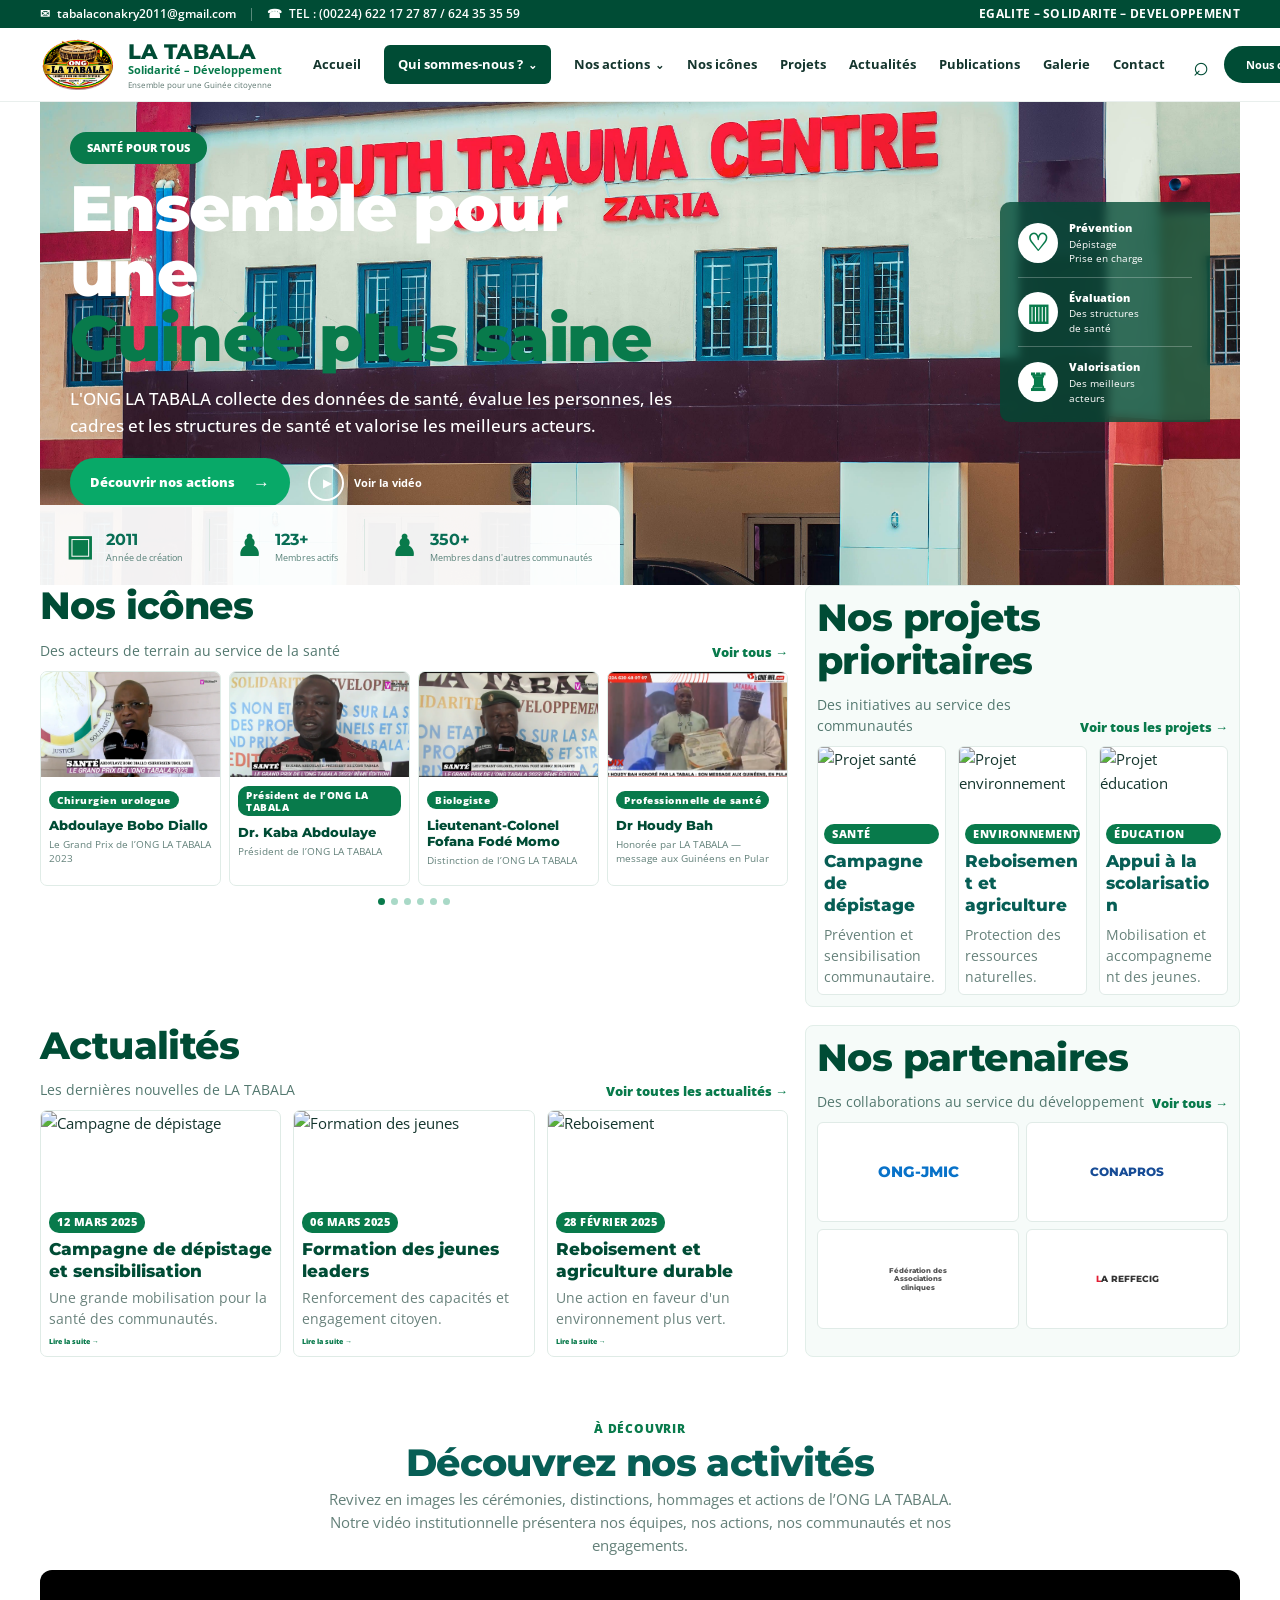
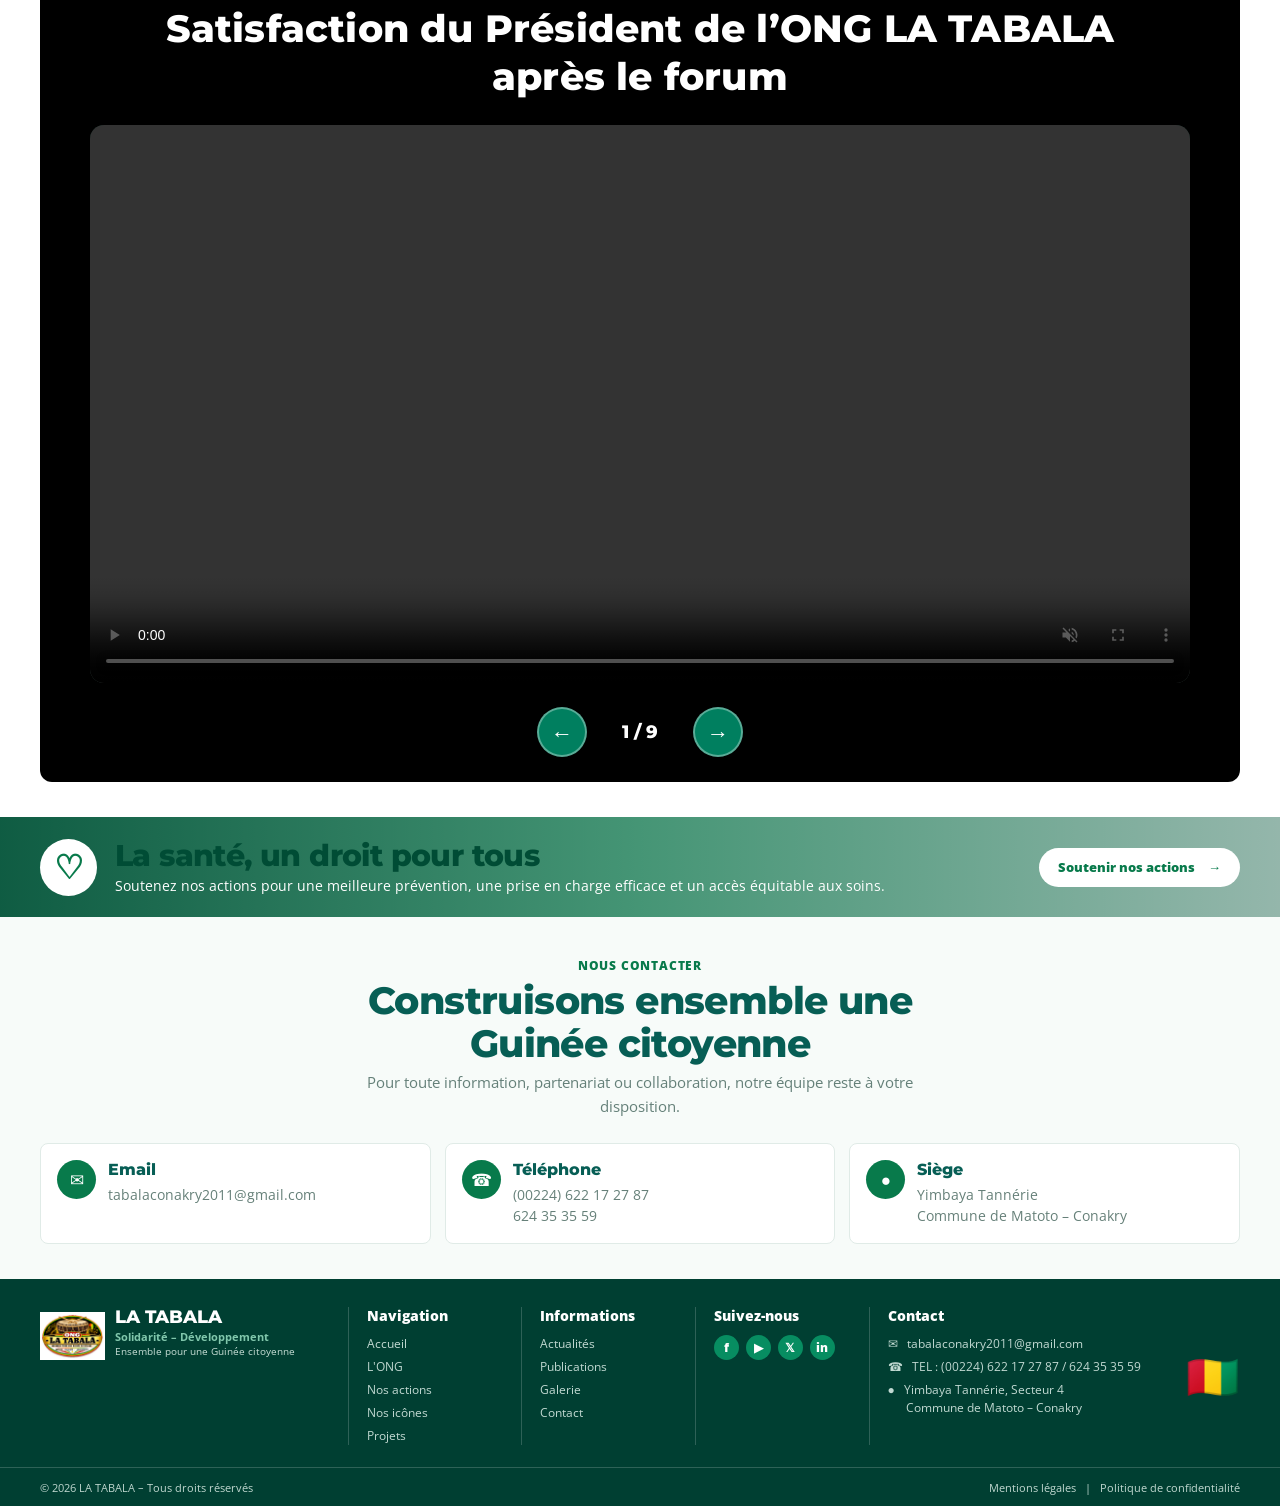
==== commit af597099: "Mise a jour portail ONG LA TABALA - icones et videos" ====
--- a/index.html
+++ b/index.html
@@ -3,8 +3,7 @@
 <head>
     <meta charset="UTF-8">
     <meta name="viewport" content="width=device-width, initial-scale=1.0">
-    <title>LA TABALA — Solidarité – Développement</title>
-    <meta name="description" content="ONG LA TABALA - Solidarité – Développement - Ensemble pour une Guinée citoyenne">
+    <title>ONG LA TABALA – Égalité, Solidarité, Développement | Guinée</title>
     <link rel="preconnect" href="https://fonts.googleapis.com">
     <link rel="preconnect" href="https://fonts.gstatic.com" crossorigin>
     <link href="https://fonts.googleapis.com/css2?family=Montserrat:wght@400;500;600;700;800&family=Open+Sans:wght@400;500;600;700&display=swap" rel="stylesheet">
@@ -40,6 +39,49 @@
     }
 }
 </style>
+    <meta name="description" content="ONG LA TABALA est une organisation non gouvernementale en Guinée engagée pour l'égalité, la solidarité, la santé et le développement. Ensemble pour une Guinée citoyenne.">
+    <meta name="keywords" content="ONG LA TABALA, La Tabala Guinée, ONG Guinée, organisation non gouvernementale Guinée, santé Guinée, solidarité Guinée, développement Guinée, égalité Guinée">
+    <meta name="author" content="ONG LA TABALA">
+    <meta name="robots" content="index, follow, max-image-preview:large, max-snippet:-1, max-video-preview:-1">
+    <meta name="googlebot" content="index, follow">
+
+    <link rel="canonical" href="https://www.latabala-guinee.org/">
+
+    <!-- Open Graph -->
+    <meta property="og:type" content="website">
+    <meta property="og:site_name" content="ONG LA TABALA">
+    <meta property="og:title" content="ONG LA TABALA – Égalité, Solidarité, Développement | Guinée">
+    <meta property="og:description" content="ONG LA TABALA agit en Guinée pour l'égalité, la solidarité, la santé et le développement. Ensemble pour une Guinée citoyenne.">
+    <meta property="og:url" content="https://www.latabala-guinee.org/">
+    <meta property="og:locale" content="fr_GN">
+
+    <!-- Twitter / partage social -->
+    <meta name="twitter:card" content="summary_large_image">
+    <meta name="twitter:title" content="ONG LA TABALA – Guinée">
+    <meta name="twitter:description" content="Égalité, Solidarité, Développement. Ensemble pour une Guinée citoyenne.">
+<script type="application/ld+json">
+{
+  "@context": "https://schema.org",
+  "@type": "NGO",
+  "name": "ONG LA TABALA",
+  "alternateName": "La Tabala",
+  "url": "https://www.latabala-guinee.org/",
+  "logo": "https://www.latabala-guinee.org/images/logo-la-tabala.png",
+  "description": "ONG LA TABALA est une organisation non gouvernementale en Guinée engagée pour l'égalité, la solidarité, la santé et le développement.",
+  "slogan": "EGALITE – SOLIDARITE – DEVELOPPEMENT",
+  "email": "tabalaconakry2011@gmail.com",
+  "telephone": "+224 622 17 27 87",
+  "address": {
+    "@type": "PostalAddress",
+    "addressLocality": "Conakry",
+    "addressCountry": "GN"
+  },
+  "areaServed": {
+    "@type": "Country",
+    "name": "Guinée"
+  }
+}
+</script>
 </head>
 
 <body>
@@ -579,48 +621,52 @@
 
             <div class="pioneer-grid">
 
-                <article class="pioneer-card">
-                    <img src="https://images.unsplash.com/photo-1559839734-2b71ea197ec2?auto=format&fit=crop&w=700&q=85" alt="Médecin">
-                    <div class="card-body">
-                        <span class="tag">Médecin</span>
-                        <h3>Acteur de santé</h3>
-                        <p>Médecine générale – Guinée</p>
-                    </div>
-                </article>
-
-                <article class="pioneer-card">
-                    <img src="https://images.unsplash.com/photo-1612349317150-e413f6a5b16d?auto=format&fit=crop&w=700&q=85" alt="Infirmier">
-                    <div class="card-body">
-                        <span class="tag">Infirmier</span>
-                        <h3>Professionnel de santé</h3>
-                        <p>Soins et accompagnement</p>
-                    </div>
-                </article>
-
-                <article class="pioneer-card">
-                    <img src="https://images.unsplash.com/photo-1594824476967-48c8b964273f?auto=format&fit=crop&w=700&q=85" alt="Cadre de santé">
-                    <div class="card-body">
-                        <span class="tag">Cadre de santé</span>
-                        <h3>Responsable santé</h3>
-                        <p>Direction et coordination</p>
-                    </div>
-                </article>
-
-                <article class="pioneer-card">
-                    <img src="https://images.unsplash.com/photo-1622253692010-333f2da6031d?auto=format&fit=crop&w=700&q=85" alt="Responsable sanitaire">
-                    <div class="card-body">
-                        <span class="tag">Structure</span>
-                        <h3>Responsable sanitaire</h3>
-                        <p>Gestion et qualité</p>
-                    </div>
-                </article>
-
-            </div>
-
-            <div class="carousel-dots">
-                <span class="dot active"></span>
-                <span class="dot"></span>
-            </div>
+    <article class="pioneer-card" data-icone-slot="0">
+        <img id="iconeImage0" src="icone/ABD.png" alt="Abdoulaye Bobo Diallo">
+        <div class="card-body">
+            <span class="tag" id="iconeTag0">Chirurgien urologue</span>
+            <h3 id="iconeName0">Abdoulaye Bobo Diallo</h3>
+            <p id="iconePrize0">Le Grand Prix de l’ONG LA TABALA 2023</p>
+        </div>
+    </article>
+
+    <article class="pioneer-card" data-icone-slot="1">
+        <img id="iconeImage1" src="icone/AK.png" alt="Dr. Kaba Abdoulaye">
+        <div class="card-body">
+            <span class="tag" id="iconeTag1">Président de l’ONG LA TABALA</span>
+            <h3 id="iconeName1">Dr. Kaba Abdoulaye</h3>
+            <p id="iconePrize1">Président de l’ONG LA TABALA</p>
+        </div>
+    </article>
+
+    <article class="pioneer-card" data-icone-slot="2">
+        <img id="iconeImage2" src="icone/FFM.png" alt="Lieutenant-Colonel Fofana Fodé Momo">
+        <div class="card-body">
+            <span class="tag" id="iconeTag2">Biologiste</span>
+            <h3 id="iconeName2">Lieutenant-Colonel Fofana Fodé Momo</h3>
+            <p id="iconePrize2">Distinction de l’ONG LA TABALA</p>
+        </div>
+    </article>
+
+    <article class="pioneer-card" data-icone-slot="3">
+        <img id="iconeImage3" src="icone/HB.png" alt="Dr Houdy Bah">
+        <div class="card-body">
+            <span class="tag" id="iconeTag3">Professionnelle de santé</span>
+            <h3 id="iconeName3">Dr Houdy Bah</h3>
+            <p id="iconePrize3">Honorée par LA TABALA — message aux Guinéens en Pular</p>
+        </div>
+    </article>
+
+</div>
+
+<div class="carousel-dots" id="iconeDots">
+    <span class="dot active" data-icone-slide="0"></span>
+    <span class="dot" data-icone-slide="1"></span>
+    <span class="dot" data-icone-slide="2"></span>
+    <span class="dot" data-icone-slide="3"></span>
+    <span class="dot" data-icone-slide="4"></span>
+    <span class="dot" data-icone-slide="5"></span>
+</div>
 
         </div>
 
@@ -776,7 +822,8 @@
 
         <div class="video-title">
             <span>À DÉCOUVRIR</span>
-            <h2>Découvrez LA TABALA en images</h2>
+            <h2>Découvrez nos activités</h2>
+<p>Revivez en images les cérémonies, distinctions, hommages et actions de l’ONG LA TABALA.</p>
             <p>
                 Notre vidéo institutionnelle présentera nos équipes,
                 nos actions, nos communautés et nos engagements.
@@ -1015,3 +1062,12 @@
 
 
 
+
+
+
+
+
+
+
+
+
--- a/styles.css
+++ b/styles.css
@@ -3339,3 +3339,872 @@
     overflow-wrap:break-word !important;
 }
 
+
+/* =========================================================
+   STYLE CARROUSEL VIDEO - LA TABALA
+   ========================================================= */
+
+#video .video-carousel-title {
+    margin: 0 auto 18px;
+    text-align: center;
+    font-size: 22px;
+    font-weight: 700;
+    line-height: 1.4;
+    color: #087A4B;
+    max-width: 850px;
+}
+
+#video .video-carousel-controls {
+    display: flex;
+    align-items: center;
+    justify-content: center;
+    gap: 18px;
+    margin-top: 18px;
+}
+
+#video .video-carousel-btn {
+    width: 46px;
+    height: 46px;
+    border: none;
+    border-radius: 50%;
+    background: #087A4B;
+    color: #ffffff;
+    font-size: 24px;
+    font-weight: 700;
+    cursor: pointer;
+    transition: transform 0.2s ease, opacity 0.2s ease;
+}
+
+#video .video-carousel-btn:hover {
+    transform: scale(1.08);
+    opacity: 0.9;
+}
+
+#video .video-carousel-counter {
+    min-width: 55px;
+    text-align: center;
+    font-size: 15px;
+    font-weight: 700;
+    color: #087A4B;
+}
+
+#video video {
+    display: block;
+    width: 100%;
+    max-width: 100%;
+    height: auto;
+    border-radius: 14px;
+}
+
+@media (max-width: 768px) {
+
+    #video .video-carousel-title {
+        font-size: 18px;
+        padding: 0 15px;
+    }
+
+    #video .video-carousel-controls {
+        gap: 12px;
+    }
+
+    #video .video-carousel-btn {
+        width: 42px;
+        height: 42px;
+        font-size: 20px;
+    }
+}
+
+/* =========================================================
+   AMELIORATION VISUELLE - VIDEO "DECOUVREZ NOS ACTIVITES"
+   ========================================================= */
+
+#video .video-carousel-title {
+    display: block !important;
+    width: 100% !important;
+    max-width: 1100px !important;
+    margin: 0 auto 22px auto !important;
+    padding: 0 20px !important;
+    box-sizing: border-box !important;
+
+    text-align: center !important;
+    color: #ffffff !important;
+    font-family: "Montserrat", sans-serif !important;
+    font-size: clamp(22px, 3vw, 36px) !important;
+    font-weight: 800 !important;
+    line-height: 1.25 !important;
+    letter-spacing: 0.2px !important;
+
+    text-shadow:
+        0 2px 4px rgba(0,0,0,0.75),
+        0 4px 12px rgba(0,0,0,0.45) !important;
+}
+
+/* Zone vidéo */
+#video video {
+    display: block !important;
+    width: min(92vw, 1100px) !important;
+    max-width: 1100px !important;
+    height: auto !important;
+    aspect-ratio: 16 / 9 !important;
+    object-fit: contain !important;
+
+    margin: 0 auto !important;
+    border-radius: 14px !important;
+
+    box-shadow:
+        0 12px 35px rgba(0,0,0,0.35),
+        0 2px 8px rgba(0,0,0,0.25) !important;
+}
+
+/* Commandes du carrousel */
+#video .video-carousel-controls {
+    display: flex !important;
+    align-items: center !important;
+    justify-content: center !important;
+    gap: 18px !important;
+    width: 100% !important;
+    margin: 22px auto 0 auto !important;
+}
+
+/* Boutons */
+#video .video-carousel-btn {
+    display: flex !important;
+    align-items: center !important;
+    justify-content: center !important;
+
+    width: 48px !important;
+    height: 48px !important;
+    min-width: 48px !important;
+
+    border-radius: 50% !important;
+    border: 2px solid rgba(255,255,255,0.35) !important;
+
+    background: rgba(0, 128, 96, 0.9) !important;
+    color: #ffffff !important;
+
+    font-size: 22px !important;
+    font-weight: 700 !important;
+
+    cursor: pointer !important;
+    transition: all 0.25s ease !important;
+}
+
+#video .video-carousel-btn:hover {
+    transform: scale(1.08) !important;
+    background: #00a878 !important;
+    border-color: #ffffff !important;
+}
+
+/* Compteur 1/8 */
+#video .video-carousel-counter {
+    min-width: 58px !important;
+    text-align: center !important;
+
+    color: #ffffff !important;
+    font-family: "Montserrat", sans-serif !important;
+    font-size: 17px !important;
+    font-weight: 800 !important;
+
+    text-shadow: 0 2px 5px rgba(0,0,0,0.7) !important;
+}
+
+/* Amélioration de la zone générale */
+#video {
+    position: relative !important;
+}
+
+#video .video-carousel-title + video {
+    margin-top: 0 !important;
+}
+
+/* Version téléphone */
+@media (max-width: 768px) {
+
+    #video .video-carousel-title {
+        font-size: 21px !important;
+        line-height: 1.3 !important;
+        margin-bottom: 15px !important;
+        padding: 0 12px !important;
+    }
+
+    #video video {
+        width: 96vw !important;
+        max-width: 96vw !important;
+        border-radius: 10px !important;
+    }
+
+    #video .video-carousel-controls {
+        gap: 12px !important;
+        margin-top: 16px !important;
+    }
+
+    #video .video-carousel-btn {
+        width: 42px !important;
+        height: 42px !important;
+        min-width: 42px !important;
+        font-size: 19px !important;
+    }
+
+    #video .video-carousel-counter {
+        font-size: 15px !important;
+    }
+}
+
+
+/* =========================================================
+   CORRECTION DEFINITIVE DU CARROUSEL VIDEO
+   ========================================================= */
+
+/* La zone vidéo devient une vraie colonne */
+#video.video-cover {
+    display: flex !important;
+    flex-direction: column !important;
+    align-items: center !important;
+    justify-content: flex-start !important;
+
+    width: 100% !important;
+    max-width: 1200px !important;
+    margin: 0 auto !important;
+
+    padding: 35px 20px 45px !important;
+    box-sizing: border-box !important;
+
+    overflow: hidden !important;
+}
+
+/* Titre du carrousel */
+#video.video-cover .video-carousel-title {
+    order: 1 !important;
+
+    position: relative !important;
+    left: auto !important;
+    right: auto !important;
+
+    display: block !important;
+    width: 100% !important;
+    max-width: 1100px !important;
+
+    margin: 0 auto 25px auto !important;
+    padding: 0 15px !important;
+
+    box-sizing: border-box !important;
+
+    text-align: center !important;
+
+    color: #ffffff !important;
+    font-family: "Montserrat", sans-serif !important;
+    font-size: clamp(24px, 3vw, 38px) !important;
+    font-weight: 800 !important;
+    line-height: 1.25 !important;
+
+    letter-spacing: 0.2px !important;
+
+    text-shadow:
+        0 2px 5px rgba(0,0,0,0.85),
+        0 4px 15px rgba(0,0,0,0.55) !important;
+}
+
+/* =========================================================
+   VIDEO
+   ========================================================= */
+
+#video.video-cover video,
+#video.video-cover #tabalaVideo,
+#video.video-cover .tabala-video {
+
+    order: 2 !important;
+
+    display: block !important;
+
+    width: 100% !important;
+    max-width: 1100px !important;
+
+    /* Hauteur maximale commune pour paysage ET portrait */
+    height: min(62vh, 620px) !important;
+    min-height: 300px !important;
+
+    margin: 0 auto !important;
+
+    object-fit: contain !important;
+    object-position: center center !important;
+
+    background: #001f17 !important;
+
+    border-radius: 14px !important;
+
+    box-shadow:
+        0 12px 35px rgba(0,0,0,0.40),
+        0 3px 10px rgba(0,0,0,0.30) !important;
+}
+
+/* =========================================================
+   ELEMENTS DE L'ANCIEN DESIGN
+   ========================================================= */
+
+/* On cache l'ancien overlay qui perturbait l'affichage */
+#video.video-cover .video-overlay {
+    display: none !important;
+}
+
+/* Ancien gros bouton */
+#video.video-cover .big-play {
+    display: none !important;
+}
+
+/* Ancien petit texte "Découvrez LA TABALA" */
+#video.video-cover .video-label {
+    display: none !important;
+}
+
+/* =========================================================
+   CONTROLES
+   ========================================================= */
+
+#video.video-cover .video-carousel-controls {
+    order: 3 !important;
+
+    position: relative !important;
+    left: auto !important;
+    right: auto !important;
+
+    display: flex !important;
+    align-items: center !important;
+    justify-content: center !important;
+
+    width: 100% !important;
+    max-width: 1100px !important;
+
+    margin: 24px auto 0 auto !important;
+
+    gap: 18px !important;
+}
+
+/* Boutons précédent / suivant */
+#video.video-cover .video-carousel-btn {
+    position: relative !important;
+
+    width: 50px !important;
+    height: 50px !important;
+    min-width: 50px !important;
+
+    display: flex !important;
+    align-items: center !important;
+    justify-content: center !important;
+
+    padding: 0 !important;
+
+    border-radius: 50% !important;
+
+    background: #007f5f !important;
+    border: 2px solid rgba(255,255,255,0.35) !important;
+
+    color: #ffffff !important;
+
+    font-size: 22px !important;
+    font-weight: 700 !important;
+
+    cursor: pointer !important;
+
+    transition:
+        transform 0.25s ease,
+        background 0.25s ease,
+        border-color 0.25s ease !important;
+}
+
+#video.video-cover .video-carousel-btn:hover {
+    transform: scale(1.08) !important;
+    background: #00a878 !important;
+    border-color: #ffffff !important;
+}
+
+/* Compteur */
+#video.video-cover .video-carousel-counter {
+    position: relative !important;
+
+    min-width: 70px !important;
+
+    text-align: center !important;
+
+    color: #ffffff !important;
+
+    font-family: "Montserrat", sans-serif !important;
+    font-size: 18px !important;
+    font-weight: 800 !important;
+
+    text-shadow:
+        0 2px 5px rgba(0,0,0,0.8) !important;
+}
+
+/* =========================================================
+   MOBILE
+   ========================================================= */
+
+@media (max-width: 768px) {
+
+    #video.video-cover {
+        padding: 25px 10px 35px !important;
+    }
+
+    #video.video-cover .video-carousel-title {
+        font-size: 22px !important;
+        margin-bottom: 18px !important;
+    }
+
+    #video.video-cover video,
+    #video.video-cover #tabalaVideo,
+    #video.video-cover .tabala-video {
+
+        width: 100% !important;
+        max-width: 100% !important;
+
+        height: min(60vh, 520px) !important;
+        min-height: 240px !important;
+
+        border-radius: 10px !important;
+    }
+
+    #video.video-cover .video-carousel-controls {
+        margin-top: 16px !important;
+        gap: 12px !important;
+    }
+
+    #video.video-cover .video-carousel-btn {
+        width: 44px !important;
+        height: 44px !important;
+        min-width: 44px !important;
+        font-size: 19px !important;
+    }
+
+    #video.video-cover .video-carousel-counter {
+        font-size: 15px !important;
+        min-width: 55px !important;
+    }
+}
+
+
+/* =========================================================
+   SUPPRESSION DE LA GRANDE ZONE NOIRE SOUS LES VIDEOS
+   ========================================================= */
+
+/* La section s'adapte réellement à son contenu */
+#galerie.video-section {
+    height: auto !important;
+    min-height: 0 !important;
+    max-height: none !important;
+
+    padding-top: 40px !important;
+    padding-bottom: 35px !important;
+
+    overflow: hidden !important;
+}
+
+/* Le conteneur ne doit plus imposer une grande hauteur */
+#galerie.video-section > .container {
+    height: auto !important;
+    min-height: 0 !important;
+    max-height: none !important;
+
+    padding-bottom: 0 !important;
+    margin-bottom: 0 !important;
+}
+
+/* La zone vidéo garde uniquement la hauteur nécessaire */
+#galerie #video.video-cover {
+    height: auto !important;
+    min-height: 0 !important;
+    max-height: none !important;
+
+    padding-bottom: 25px !important;
+    margin-bottom: 0 !important;
+}
+
+/* La vidéo conserve sa taille actuelle */
+#galerie #video.video-cover video,
+#galerie #video.video-cover #tabalaVideo,
+#galerie #video.video-cover .tabala-video {
+    flex-shrink: 0 !important;
+}
+
+/* Les contrôles restent juste sous la vidéo */
+#galerie #video.video-cover .video-carousel-controls {
+    flex-shrink: 0 !important;
+    margin-bottom: 0 !important;
+}
+
+/* =========================================================
+   SUPPRESSION DES EVENTUELS ESPACES FORCES
+   ========================================================= */
+
+#galerie.video-section::before,
+#galerie.video-section::after {
+    height: 0 !important;
+    min-height: 0 !important;
+}
+
+#galerie .container::before,
+#galerie .container::after {
+    height: 0 !important;
+    min-height: 0 !important;
+}
+
+
+/* =========================================================
+   CORRECTION DEFINITIVE : SUPPRESSION DU FORMAT CARRE
+   QUI CREAIT LA GRANDE ZONE NOIRE
+   ========================================================= */
+
+#galerie #video.video-cover {
+    aspect-ratio: auto !important;
+    width: 100% !important;
+    max-width: 1200px !important;
+
+    height: auto !important;
+    min-height: 0 !important;
+    max-height: none !important;
+
+    box-sizing: border-box !important;
+}
+
+/* La vidéo garde sa vraie hauteur */
+#galerie #video.video-cover video,
+#galerie #video.video-cover #tabalaVideo,
+#galerie #video.video-cover .tabala-video {
+    aspect-ratio: auto !important;
+
+    height: min(62vh, 620px) !important;
+    min-height: 300px !important;
+
+    width: 100% !important;
+    max-width: 1100px !important;
+
+    object-fit: contain !important;
+}
+
+/* La section ne doit plus avoir de hauteur artificielle */
+#galerie.video-section {
+    height: auto !important;
+    min-height: 0 !important;
+    max-height: none !important;
+}
+
+#galerie.video-section > .container {
+    height: auto !important;
+    min-height: 0 !important;
+    max-height: none !important;
+}
+
+
+
+
+/* ===== VIDEO 2 PORTRAIT UNIQUEMENT ===== */
+
+#galerie #video.video-cover.video2-portrait {
+    position: relative;
+    overflow: hidden;
+    isolation: isolate;
+}
+
+#galerie #video.video-cover.video2-portrait .video2-backdrop {
+    position: absolute;
+    inset: -5%;
+    width: 110% !important;
+    height: 110% !important;
+    max-width: none !important;
+    object-fit: cover !important;
+    filter: blur(22px);
+    transform: scale(1.08);
+    opacity: 0.42;
+    z-index: 0;
+    pointer-events: none;
+}
+
+#galerie #video.video-cover.video2-portrait #tabalaVideo {
+    position: relative;
+    z-index: 2;
+}
+
+#galerie #video.video-cover.video2-portrait .video-carousel-title,
+#galerie #video.video-cover.video2-portrait .video-carousel-controls,
+#galerie #video.video-cover.video2-portrait .video-overlay,
+#galerie #video.video-cover.video2-portrait .big-play,
+#galerie #video.video-cover.video2-portrait .video-label {
+    position: relative;
+    z-index: 3;
+}
+
+
+/* =========================================================
+   NOS ICÔNES — 2 CARTES VISIBLES UNIQUEMENT
+========================================================= */
+
+#icones .pioneer-grid{
+    display:grid !important;
+    grid-template-columns:repeat(2,minmax(0,1fr)) !important;
+    gap:16px !important;
+    overflow:hidden !important;
+    width:100% !important;
+}
+
+#icones .pioneer-card{
+    width:100% !important;
+    min-width:0 !important;
+}
+
+#icones .pioneer-card img{
+    width:100% !important;
+    height:220px !important;
+    object-fit:cover !important;
+    object-position:center !important;
+    display:block !important;
+}
+
+#icones .pioneer-card .card-body{
+    padding:14px 12px 16px !important;
+}
+
+#icones .pioneer-card .tag{
+    font-size:12px !important;
+    margin-bottom:6px !important;
+}
+
+#icones .pioneer-card h3{
+    font-size:17px !important;
+    line-height:1.3 !important;
+    margin:5px 0 7px !important;
+}
+
+#icones .pioneer-card p{
+    font-size:13px !important;
+    line-height:1.5 !important;
+    margin:0 !important;
+}
+
+#icones .carousel-dots{
+    display:flex !important;
+    justify-content:center !important;
+    align-items:center !important;
+    gap:7px !important;
+    margin-top:14px !important;
+}
+
+#icones .carousel-dots .dot{
+    width:8px !important;
+    height:8px !important;
+    border-radius:50% !important;
+    cursor:pointer !important;
+}
+
+@media (max-width:600px){
+
+    #icones .pioneer-grid{
+        grid-template-columns:repeat(2,minmax(0,1fr)) !important;
+        gap:10px !important;
+    }
+
+    #icones .pioneer-card img{
+        height:170px !important;
+    }
+
+    #icones .pioneer-card .card-body{
+        padding:10px 9px 12px !important;
+    }
+
+    #icones .pioneer-card h3{
+        font-size:14px !important;
+    }
+
+    #icones .pioneer-card p{
+        font-size:11px !important;
+    }
+
+    #icones .pioneer-card .tag{
+        font-size:10px !important;
+    }
+}
+/* =========================================================
+   NOS ICÔNES — 4 PETITS CARREAUX
+========================================================= */
+
+#icones .pioneer-grid{
+    display:grid !important;
+    grid-template-columns:repeat(4,minmax(0,1fr)) !important;
+    gap:8px !important;
+    overflow:hidden !important;
+    width:100% !important;
+}
+
+#icones .pioneer-card{
+    width:100% !important;
+    min-width:0 !important;
+}
+
+#icones .pioneer-card img{
+    width:100% !important;
+    height:105px !important;
+    object-fit:cover !important;
+    object-position:center !important;
+    display:block !important;
+}
+
+#icones .pioneer-card .card-body{
+    padding:9px 8px 11px !important;
+}
+
+#icones .pioneer-card .tag{
+    font-size:10px !important;
+    margin-bottom:4px !important;
+}
+
+#icones .pioneer-card h3{
+    font-size:13px !important;
+    line-height:1.25 !important;
+    margin:4px 0 5px !important;
+}
+
+#icones .pioneer-card p{
+    font-size:10px !important;
+    line-height:1.35 !important;
+    margin:0 !important;
+}
+
+#icones .carousel-dots{
+    display:flex !important;
+    justify-content:center !important;
+    align-items:center !important;
+    gap:6px !important;
+    margin-top:12px !important;
+}
+
+#icones .carousel-dots .dot{
+    width:7px !important;
+    height:7px !important;
+    border-radius:50% !important;
+    cursor:pointer !important;
+}
+
+@media (max-width:900px){
+
+    #icones .pioneer-grid{
+        grid-template-columns:repeat(2,minmax(0,1fr)) !important;
+    }
+
+}
+
+@media (max-width:600px){
+
+    #icones .pioneer-grid{
+        grid-template-columns:repeat(2,minmax(0,1fr)) !important;
+        gap:8px !important;
+    }
+
+    #icones .pioneer-card img{
+        height:140px !important;
+    }
+
+    #icones .pioneer-card .card-body{
+        padding:8px 7px 10px !important;
+    }
+
+    #icones .pioneer-card h3{
+        font-size:12px !important;
+    }
+
+    #icones .pioneer-card p{
+        font-size:9px !important;
+    }
+
+    #icones .pioneer-card .tag{
+        font-size:9px !important;
+    }
+
+}
+
+/* =========================================================
+   NOS ICÔNES — 4 PETITS CARREAUX — PRIORITÉ FINALE
+========================================================= */
+
+#icones .pioneer-grid{
+    display:grid !important;
+    grid-template-columns:repeat(4,minmax(0,1fr)) !important;
+    gap:8px !important;
+    overflow:hidden !important;
+    width:100% !important;
+}
+
+#icones .pioneer-card{
+    width:100% !important;
+    min-width:0 !important;
+}
+
+#icones .pioneer-card img{
+    width:100% !important;
+    height:105px !important;
+    object-fit:cover !important;
+    object-position:center !important;
+    display:block !important;
+}
+
+#icones .pioneer-card .card-body{
+    padding:9px 8px 11px !important;
+}
+
+#icones .pioneer-card .tag{
+    font-size:10px !important;
+    margin-bottom:4px !important;
+}
+
+#icones .pioneer-card h3{
+    font-size:13px !important;
+    line-height:1.25 !important;
+    margin:4px 0 5px !important;
+}
+
+#icones .pioneer-card p{
+    font-size:10px !important;
+    line-height:1.35 !important;
+    margin:0 !important;
+}
+
+#icones .carousel-dots{
+    display:flex !important;
+    justify-content:center !important;
+    align-items:center !important;
+    gap:6px !important;
+    margin-top:12px !important;
+}
+
+#icones .carousel-dots .dot{
+    width:7px !important;
+    height:7px !important;
+    border-radius:50% !important;
+    cursor:pointer !important;
+}
+
+@media (max-width:900px){
+    #icones .pioneer-grid{
+        grid-template-columns:repeat(2,minmax(0,1fr)) !important;
+    }
+}
+
+@media (max-width:600px){
+    #icones .pioneer-grid{
+        grid-template-columns:repeat(2,minmax(0,1fr)) !important;
+        gap:8px !important;
+    }
+
+    #icones .pioneer-card img{
+        height:140px !important;
+    }
+
+    #icones .pioneer-card h3{
+        font-size:12px !important;
+    }
+
+    #icones .pioneer-card p{
+        font-size:9px !important;
+    }
+
+    #icones .pioneer-card .tag{
+        font-size:9px !important;
+    }
+}
